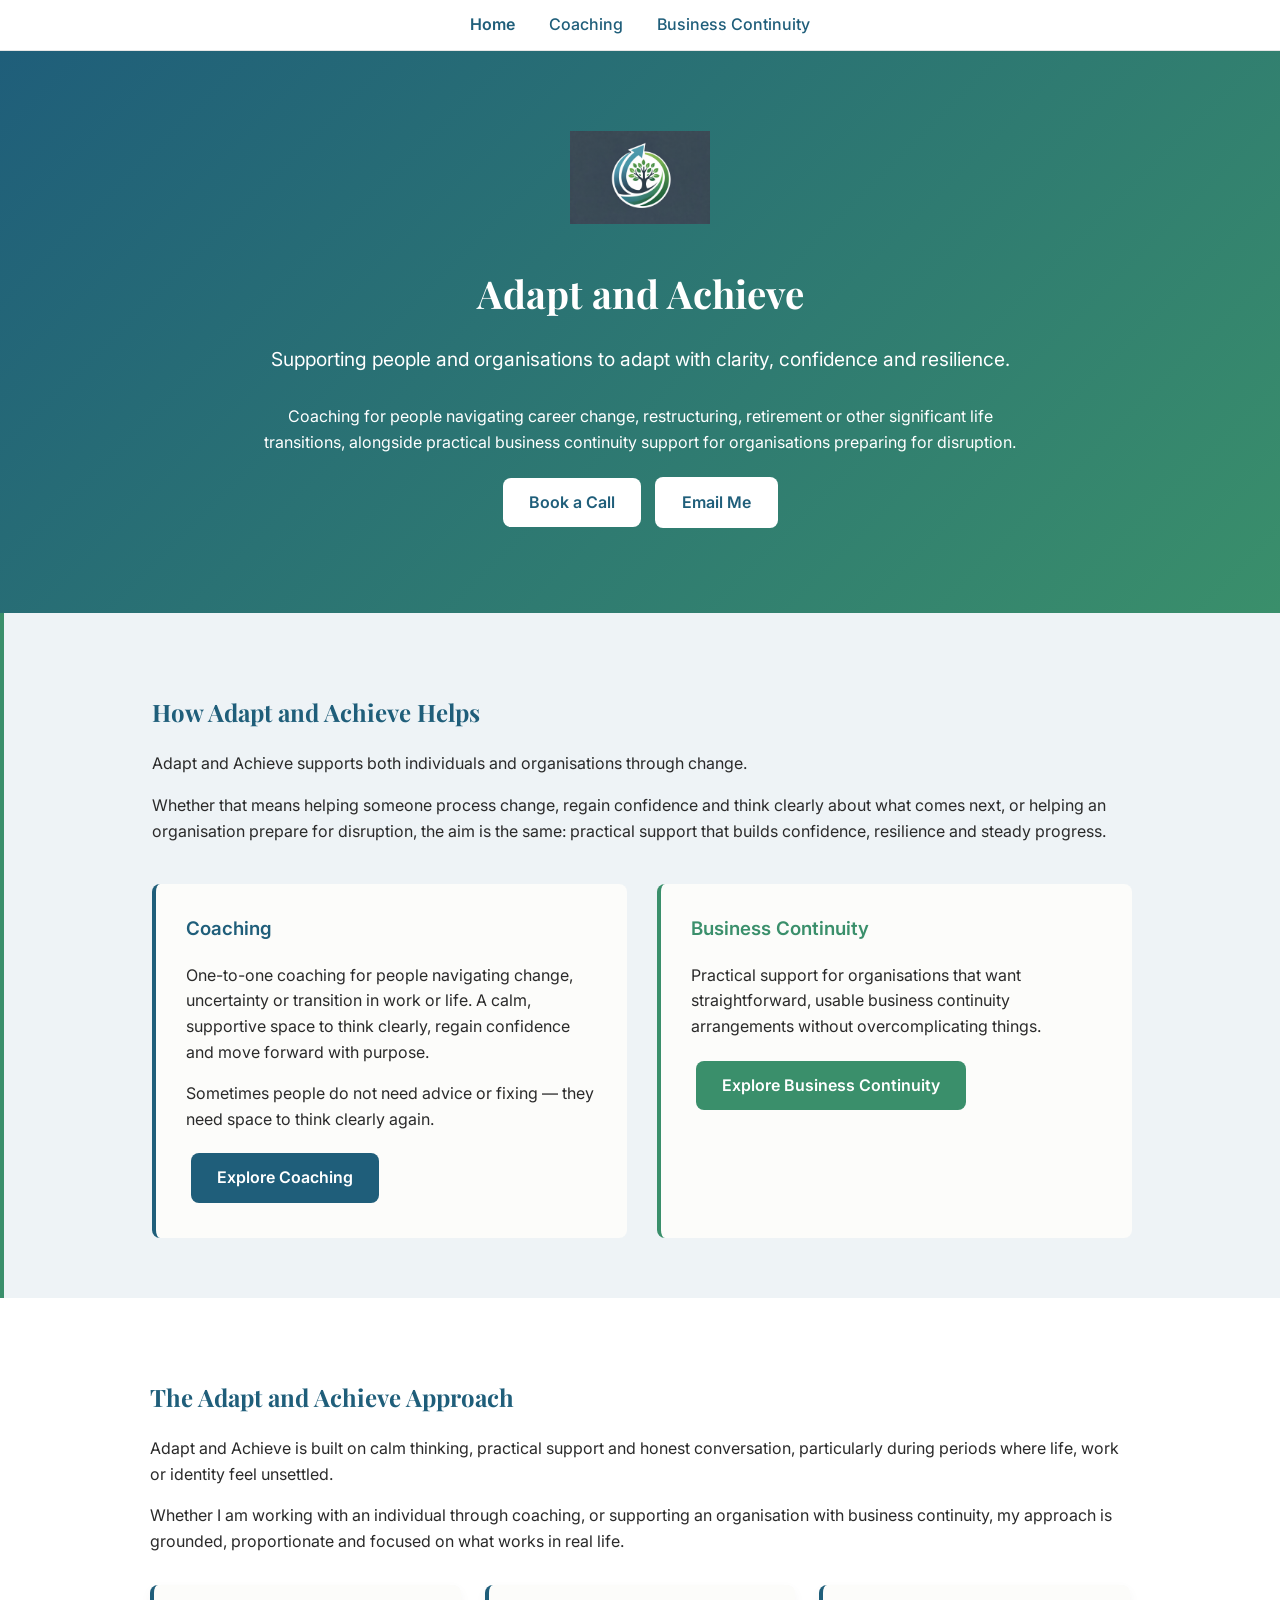
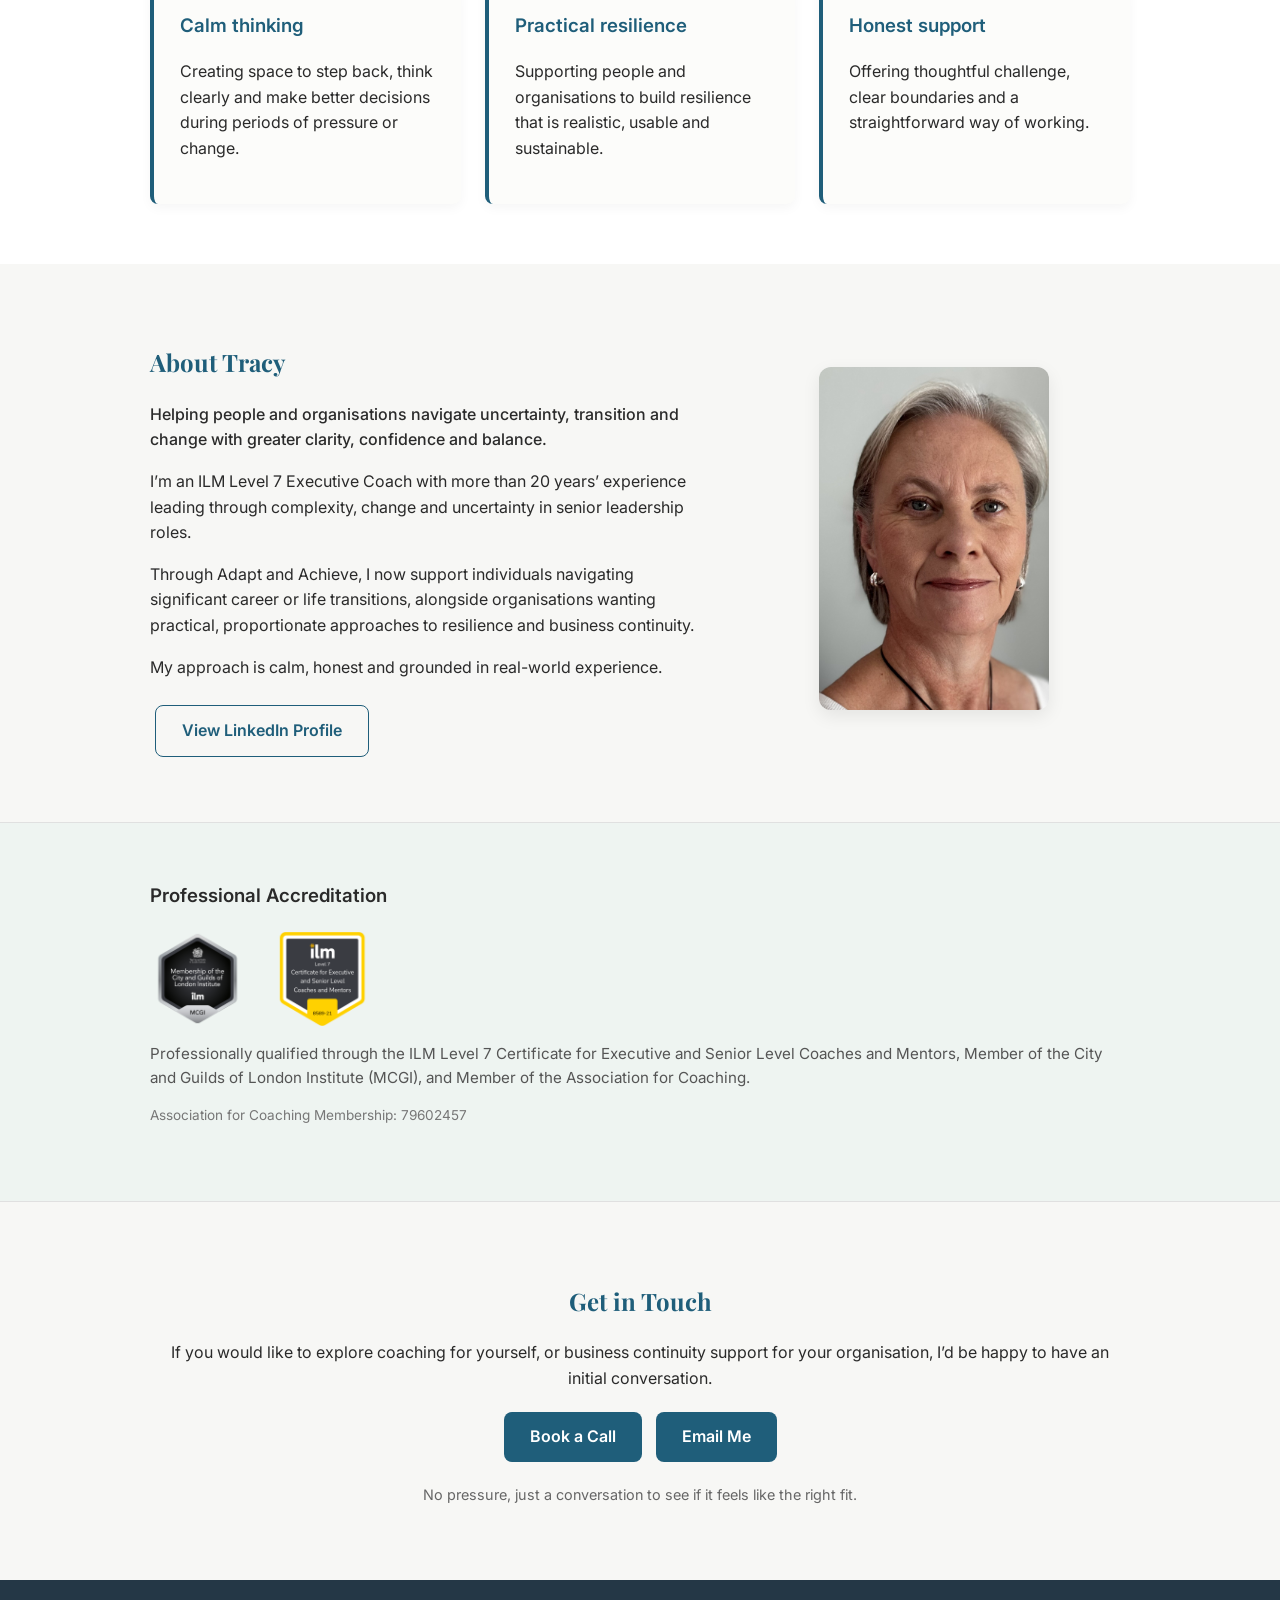
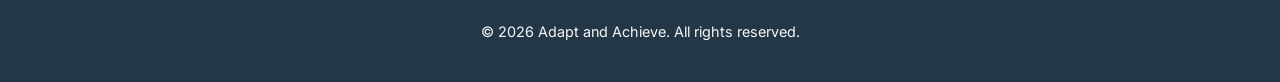
==== index.html @ ef906b29 "Add files via upload" ====
<!DOCTYPE html>
<html lang="en">
<head>
  <meta name="google-site-verification" content="3yfIAbkSiFWrisakxtdA5qvqKjjHlB04eddPDIZawc4" />

  <!-- Google tag (gtag.js) -->
  <script async src="https://www.googletagmanager.com/gtag/js?id=G-C1NGDJMXZP"></script>
  <script>
    window.dataLayer = window.dataLayer || [];
    function gtag(){dataLayer.push(arguments);}
    gtag('js', new Date());

    gtag('config', 'G-C1NGDJMXZP');
  </script>

  <meta charset="UTF-8" />
  <meta name="viewport" content="width=device-width, initial-scale=1.0" />
  <title>Adapt and Achieve | Supporting People and Organisations Through Change</title>
  <link rel="stylesheet" href="style.css" />
  <link href="https://fonts.googleapis.com/css2?family=Playfair+Display:wght@500;600&family=Inter:wght@300;400;500;600&display=swap" rel="stylesheet">
  <link rel="canonical" href="https://adaptandachieve.co.uk/" />
</head>
<body>

  <div class="nav">
    <a href="index.html" class="active">Home</a>
    <a href="coaching.html">Coaching</a>
    <a href="bc.html">Business Continuity</a>
   </div>

  <header class="hero">
    <img src="logo.png" alt="Adapt and Achieve Logo" class="logo" />
    <h1>Adapt and Achieve</h1>
    <p class="tagline">Supporting people and organisations to adapt with clarity, confidence and resilience.</p>
    <p style="margin-top:10px; font-size:1em; max-width:760px; margin-left:auto; margin-right:auto;">
      Coaching for people navigating career change, restructuring, retirement or other significant life transitions, alongside practical business continuity support for organisations preparing for disruption.
    </p>
    <div class="buttons">
      <a href="https://calendly.com/adaptachieve/30min" target="_blank" class="button primary">Book a Call</a>
      <a href="mailto:adaptachieve@outlook.com" class="button secondary">Email Me</a>
    </div>
  </header>

  <section class="approach">
    <div class="container">
      <h2>How Adapt and Achieve Helps</h2>
      <p>
        Adapt and Achieve supports both individuals and organisations through change.
      </p>
      <p>
        Whether that means helping someone process change, regain confidence and think clearly about what comes next, or helping an organisation prepare for disruption, the aim is the same: practical support that builds confidence, resilience and steady progress.
      </p>

      <div class="split-services">
      <div class="split-card split-card-coaching">
  <h3>Coaching</h3>
  <p>
    One-to-one coaching for people navigating change, uncertainty or transition in work or life. A calm, supportive space to think clearly, regain confidence and move forward with purpose.
  </p>
  <p>
    Sometimes people do not need advice or fixing — they need space to think clearly again.
  </p>
  <a href="coaching.html" class="button solid">Explore Coaching</a>
</div>

        <div class="split-card split-card-bc">
          <h3>Business Continuity</h3>
          <p>
            Practical support for organisations that want straightforward, usable business continuity arrangements without overcomplicating things.
          </p>
          <a href="bc.html" class="button solid">Explore Business Continuity</a>
        </div>
      </div>
    </div>
  </section>

<section class="culture">
  <div class="container">
    <h2>The Adapt and Achieve Approach</h2>
    <p>
      Adapt and Achieve is built on calm thinking, practical support and honest conversation, particularly during periods where life, work or identity feel unsettled.
    </p>
    <p>
      Whether I am working with an individual through coaching, or supporting an organisation with business continuity, my approach is grounded, proportionate and focused on what works in real life.
    </p>

    <div class="culture-grid">
      <div class="culture-card">
        <h3>Calm thinking</h3>
        <p>Creating space to step back, think clearly and make better decisions during periods of pressure or change.</p>
      </div>

      <div class="culture-card">
        <h3>Practical resilience</h3>
        <p>Supporting people and organisations to build resilience that is realistic, usable and sustainable.</p>
      </div>

      <div class="culture-card">
        <h3>Honest support</h3>
        <p>Offering thoughtful challenge, clear boundaries and a straightforward way of working.</p>
      </div>
    </div>
  </div>
</section>

  <section class="about">
    <div class="container">
      <div class="about-grid">
        <div class="about-text">
          <h2>About Tracy</h2>
          <p style="font-weight:500; margin-bottom:15px;">
            Helping people and organisations navigate uncertainty, transition and change with greater clarity, confidence and balance.
          </p>
          <p>
            I’m an ILM Level 7 Executive Coach with more than 20 years’ experience leading through complexity, change and uncertainty in senior leadership roles.

          </p>
          <p>
            Through Adapt and Achieve, I now support individuals navigating significant career or life transitions, alongside organisations wanting practical, proportionate approaches to resilience and business continuity.
          </p>
          <p>
            My approach is calm, honest and grounded in real-world experience.
          </p>
          <div style="margin-top:20px;">
            <a href="https://www.linkedin.com/company/adapt-and-achieve/" target="_blank" class="button linkedin">View LinkedIn Profile</a>
          </div>
        </div>

        <div class="about-image">
          <img src="tracy.jpg" alt="Tracy" class="profile-photo" />
        </div>
      </div>
    </div>
  </section>

  <section class="accreditations">
    <div class="container">
      <h3>Professional Accreditation</h3>
      <div class="accreditation-logos">
        <img src="mcgi.png" alt="City & Guilds MCGI Membership">
        <img src="ilm.png" alt="ILM Level 7 Executive Coaching Certificate">
      </div>
<p class="accreditation-text">
  Professionally qualified through the ILM Level 7 Certificate for Executive and Senior Level Coaches and Mentors, 
  Member of the City and Guilds of London Institute (MCGI), 
  and Member of the Association for Coaching.
</p>

<p class="accreditation-id">
  Association for Coaching Membership: 79602457
</p>
    </div>
  </section>

  <section class="contact" id="contact">
    <div class="container">
      <h2>Get in Touch</h2>
      <p>
        If you would like to explore coaching for yourself, or business continuity support for your organisation, I’d be happy to have an initial conversation.
      </p>
      <p>
        <a href="https://calendly.com/adaptachieve/30min" target="_blank" class="button solid">Book a Call</a>
        <a href="mailto:adaptachieve@outlook.com" class="button solid">Email Me</a>
      </p>
      <p class="cta-note">No pressure, just a conversation to see if it feels like the right fit.</p>
    </div>
  </section>

  <footer>
    <p>© 2026 Adapt and Achieve. All rights reserved.</p>
  </footer>

</body>
</html>
---- style.css ----
:root {
  --blue: #1F5E7A;
  --green: #3A8F6B;
  --light: #F7F7F5;
  --dark: #2A2A2A;
  --section-white: #FFFFFF;
  --section-soft: #EEF4F1;
  --section-soft-blue: #EEF3F6;
}

body {
  margin: 0;
  font-family: 'Inter', sans-serif;
  color: var(--dark);
  background-color: var(--light);
  line-height: 1.6;
}

h1, h2 {
  font-family: 'Playfair Display', serif;
  color: var(--blue);
}

h3 {
  font-family: 'Inter', sans-serif;
  font-weight: 600;
}
.page-coaching h3 {
  color: var(--blue);
}

.page-bc h3 {
  color: var(--green);
}

h1 {
  font-size: 2.4em;
  margin: 0.3em 0;
}

.hero {
  text-align: center;
  background: linear-gradient(135deg, var(--blue), var(--green));
  color: white;
  padding: 80px 20px;
}

.hero h1 {
  color: white;

}

.logo {
  width: 140px;
  margin-bottom: 20px;
}
.hero p {
  max-width: 760px;
  margin-left: auto;
  margin-right: auto;
}
.tagline {
  font-size: 1.2em;
  margin-bottom: 30px;
  max-width: 700px;
  margin-left: auto;
  margin-right: auto;

}

.about-grid {
  display: grid;
  grid-template-columns: 1.4fr 1fr;
  gap: 40px;
  align-items: center;
}

.about-text {
  text-align: left;
}

.about-image {
  text-align: center;
}

.profile-photo {
  width: 230px;
  border-radius: 12px;
  box-shadow: 0 6px 18px rgba(0,0,0,0.08); /* ADD THIS */
}

@media (max-width: 768px) {
  .about-grid {
    grid-template-columns: 1fr;
  }

  .about-text {
    text-align: left;
  }
}

.button {
  display: inline-block;
  background: white;
  color: var(--blue);
  padding: 12px 26px;
  margin: 5px;
  border-radius: 8px;
  font-weight: 600;
  text-decoration: none;
  transition: all 0.2s ease;
}
.button.primary {
  background: white;
  color: var(--blue);
}

.button.secondary {
  background: white;
  color: var(--blue);
  border: 1px solid rgba(255,255,255,0.6);
}

.button.tertiary {
  background: transparent;
  color: white;
  border: 1px solid rgba(255,255,255,0.6);
}
.button:hover {
 transform: translateY(-1px);
}

section {
  padding: 60px 20px;
}

.container {
  max-width: 980px;
  margin: 0 auto;
}

.services h3 {
  color: var(--green);
}

.approach {
  background-color: var(--section-soft-blue);
  border-left: 4px solid var(--green);
}
.culture {
  background-color: var(--section-white);
}

.culture h2 {
  color: var(--blue);
}

.culture-grid {
  display: grid;
  grid-template-columns: repeat(3, 1fr);
  gap: 24px;
  margin-top: 30px;
}

.culture-card {
  background: #fcfcfa;
  padding: 26px;
  border-radius: 8px;
  border-left: 4px solid var(--blue);
  box-shadow: 0 4px 12px rgba(0,0,0,0.04);
}

.culture-card h3 {
  color: var(--blue);
  margin-top: 0;
}

@media (max-width: 900px) {
  .culture-grid {
    grid-template-columns: 1fr;
  }
}
.page-coaching .approach {
  border-left: 4px solid var(--blue);
}
.page-bc .approach {
  border-left: 4px solid var(--green);
}
.testimonials {
  background-color: white;
}

.testimonial {
  margin-bottom: 30px;
  padding: 24px;
  border-left: 4px solid var(--blue);
  background: #fcfcfa;
  border-radius: 6px;
}

.testimonial p:last-child {
  margin-bottom: 0;
}

.contact {
  text-align: center;
}

.contact a {
  color: var(--green);
  font-weight: 600;
}

footer {
  background: #243746;
  color: var(--light);
  text-align: center;
  padding: 25px;
  font-size: 0.9em;
}

.about {
  background-color: var(--light);
}

.pricing-grid {
  display: grid;
  grid-template-columns: 1fr 1fr;
  gap: 30px;
  margin-top: 30px;
}

.pricing-card {
  background: #fcfcfa;
  padding: 25px;
  border-radius: 8px;
  border-left: 4px solid var(--green);
}

.pricing-card h3 {
  margin-top: 0;
}

.price {
  font-size: 1.2em;
  font-weight: 600;
  color: var(--blue);
}

.pricing-note {
  margin-top: 20px;
  text-align: center;
}

/* Mobile fix */
@media (max-width: 768px) {
  .pricing-grid {
    grid-template-columns: 1fr;
  }
}
.accreditations {
  background-color: var(--section-soft);
  border-top: 1px solid #e0e0e0;
  border-bottom: 1px solid #e0e0e0;
  padding-top: 40px; /* reduce top spacing slightly */
}
.accreditations h3 {
  text-align: left;
  margin-bottom: 10px;
}

.accreditation-logos {
  display: flex;
  align-items: center;
  gap: 30px;
  margin: 20px 0 15px;
  flex-wrap: wrap;
}

.accreditation-logos img {
  height: 95px; /* make consistent */
  object-fit: contain; /* keeps proportions neat */
}
.accreditation-text {
  font-size: 0.95em;
  color: #555;
  text-align: left;
}
.button.linkedin {
  background: transparent;
  color: var(--blue);
  border: 1px solid var(--blue);
}
.button.solid {
  background: var(--blue);
  color: white;
  border: none;
}

.button.solid:hover {
  background: var(--green);
  color: white;
}
.cta-note {
  margin-top: 10px;
  font-size: 0.9em;
  color: #666;
}

/* Navigation */
.nav {
  background: white;
  padding: 12px 20px;
  border-bottom: 1px solid #e5e5e5;
  text-align: center;
}

.nav a {
  margin: 0 15px;
  text-decoration: none;
  color: var(--blue);
  font-weight: 500;
}

.nav a:hover {
  color: var(--green);
}

/* Homepage split panels */
.split-services {
  display: grid;
  grid-template-columns: 1fr 1fr;
  gap: 30px;
  margin-top: 40px;
}

.split-card {
  background: #fcfcfa;
  padding: 30px;
  border-radius: 8px;
  border-left: 4px solid var(--green);
}

.split-card h3 {
  margin-top: 0;
}

.service {
  background: #fcfcfa;
  padding: 25px;
  border-radius: 8px;
  border-left: 4px solid var(--green);
  margin-bottom: 30px;
}

.service ul {
  padding-left: 20px;
}

/* Mobile */
@media (max-width: 768px) {
  .split-services {
    grid-template-columns: 1fr;
  }

  .nav a {
    display: inline-block;
    margin: 5px 10px;
  }
}
.nav a.active {
  font-weight: 600;
  padding-bottom: 3px;
}

.page-coaching .nav a.active {
  color: var(--blue);
  border-bottom: 2px solid var(--blue);
}

.page-bc .nav a.active {
  color: var(--green);
  border-bottom: 2px solid var(--green);
}
footer a {
  color: var(--light);
  text-decoration: none;
}

footer a:hover {
  text-decoration: underline;
}
.services .container p {
  max-width: 720px;
}
.package-intro {
  margin-bottom: 25px;
  max-width: 760px;
}

.package-grid {
  display: grid;
  grid-template-columns: repeat(3, 1fr);
  gap: 24px;
  margin-top: 25px;
}

.package-card {
  background: #fcfcfa;
  padding: 28px;
  border-radius: 8px;
  border-left: 4px solid var(--green);
  box-shadow: 0 4px 12px rgba(0,0,0,0.04);
  display: flex;
  flex-direction: column;
  justify-content: space-between;
}

.package-card h3 {
  margin-top: 0;
  margin-bottom: 12px;
}

.package-card p {
  margin-bottom: 14px;
}

.package-card .price {
  margin-top: auto;
  margin-bottom: 0;
}

@media (max-width: 900px) {
  .package-grid {
    grid-template-columns: 1fr;
  }
}
/* Coaching - blue tone */
.hero-coaching {
  background: linear-gradient(135deg, var(--blue), #2c6f91);
}

/* Business Continuity - green tone */
.hero-bc {
  background: linear-gradient(135deg, var(--green), #4aa37f);
}
/* Coaching page headings */
.page-coaching h2 {
  color: var(--blue);
}

/* BC page headings */
.page-bc h2 {
  color: var(--green);
}
/* Coaching page cards */
.page-coaching .service,
.page-coaching .pricing-card,
.page-coaching .package-card {
  border-left: 4px solid var(--blue);
}

/* BC page cards */
.page-bc .service,
.page-bc .pricing-card,
.page-bc .package-card {
  border-left: 4px solid var(--green);
}
/* Coaching pricing */
.page-coaching .price {
  color: var(--blue);
}

/* BC pricing */
.page-bc .price {
  color: var(--green);
}
/* Homepage split cards reflect service colour */
.split-card-coaching {
  border-left: 4px solid var(--blue);
}

.split-card-bc {
  border-left: 4px solid var(--green);
}

.split-card-coaching h3 {
  color: var(--blue);
}

.split-card-bc h3 {
  color: var(--green);
}
.split-card-coaching .button.solid {
  background: var(--blue);
}

.split-card-bc .button.solid {
  background: var(--green);
}

.split-card-bc .button.solid:hover,
.split-card-coaching .button.solid:hover {
  opacity: 0.92;
}
.page-coaching .services h3 {
  color: var(--blue);
  font-weight: 500;
}
.accreditation-id {
  font-size: 0.85em;
  color: #777;
  margin-top: 8px;
}
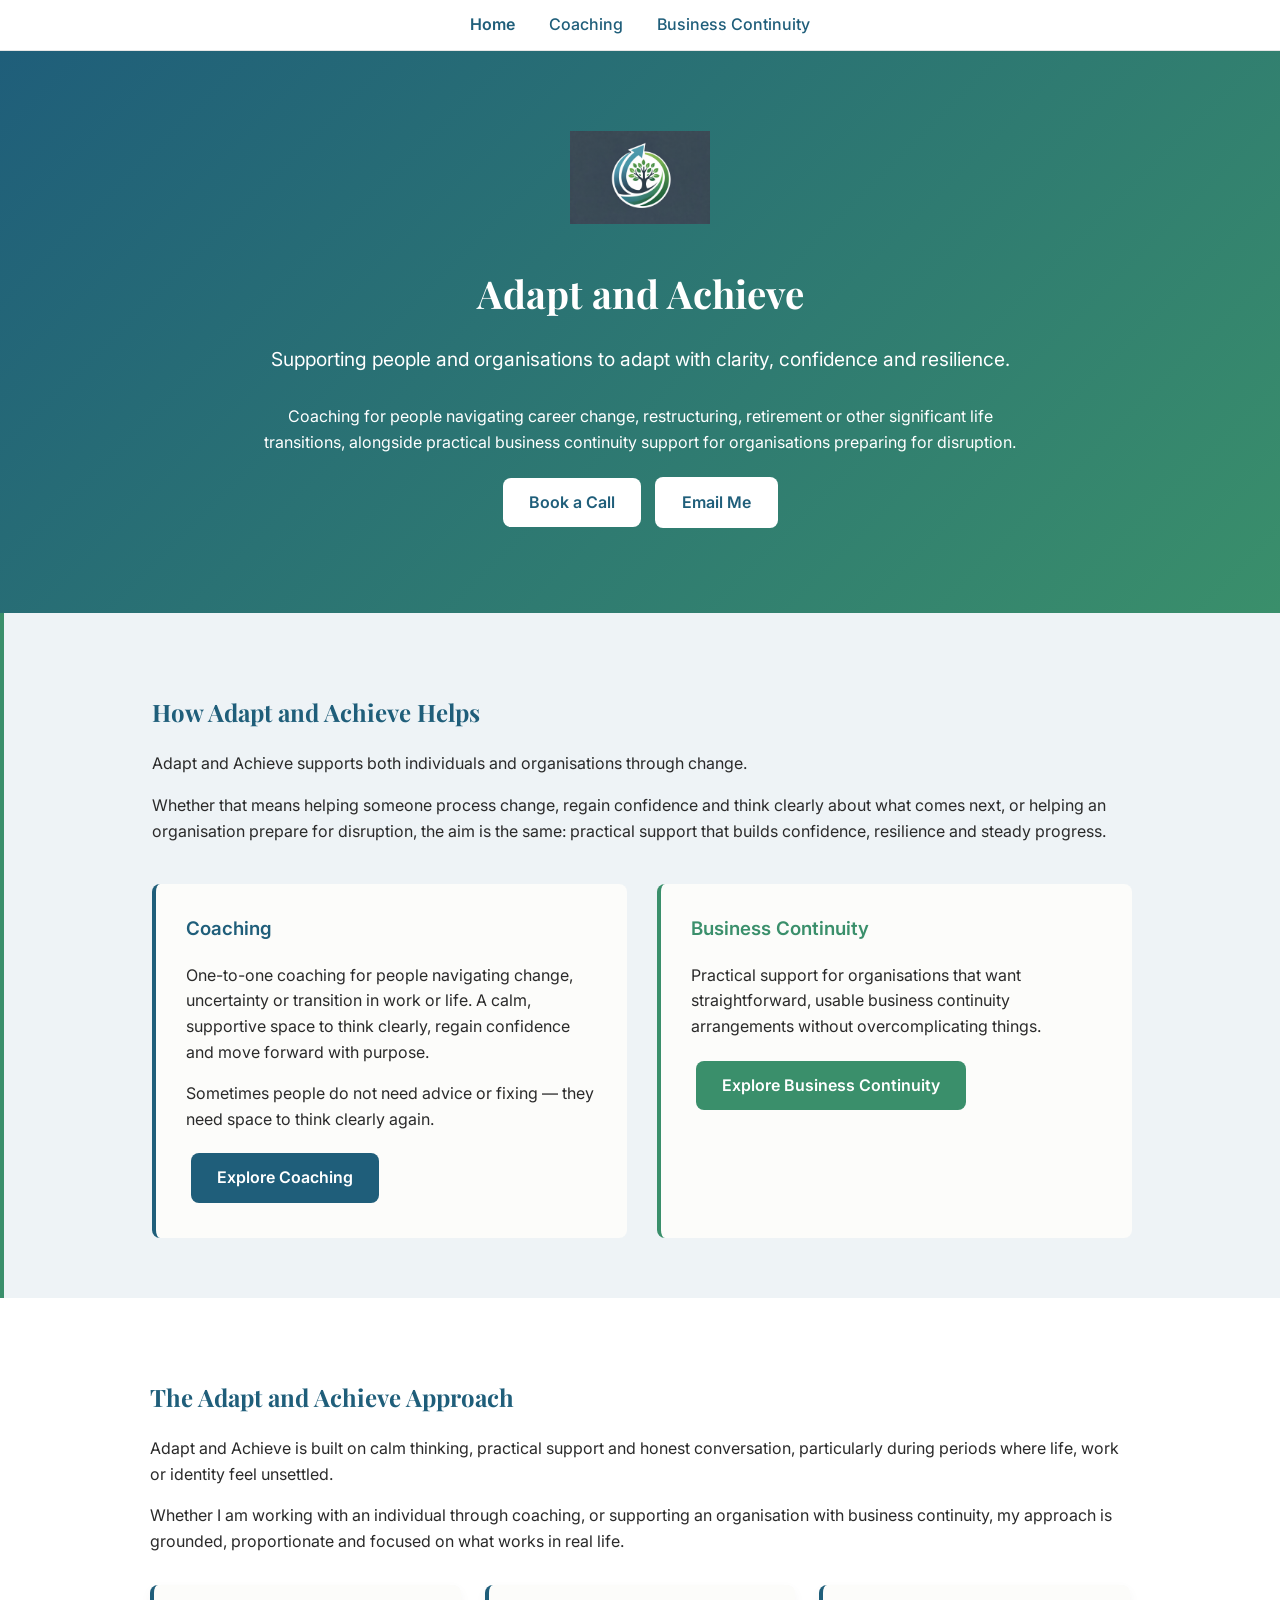
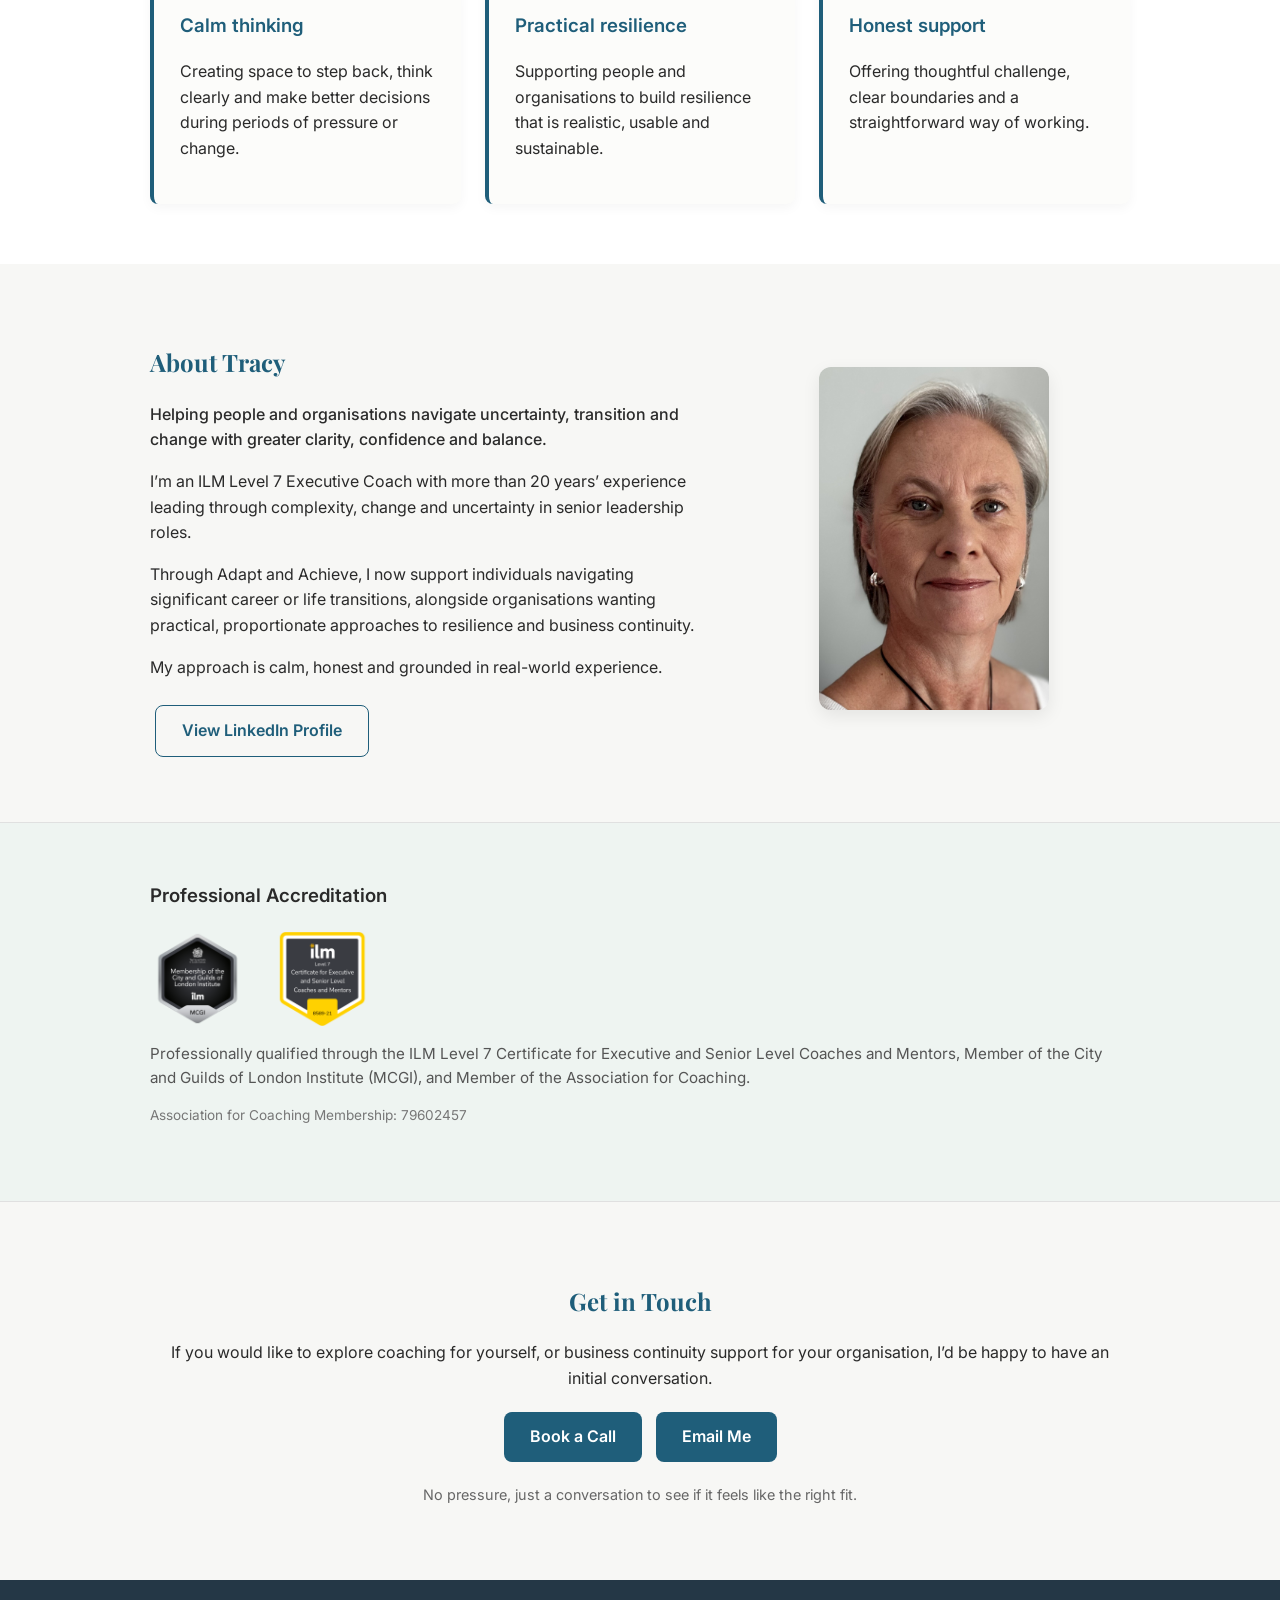
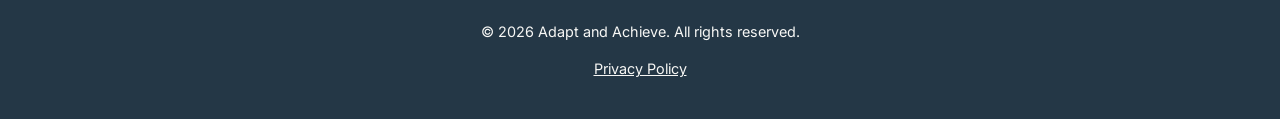
==== commit d7d28f32: "Add files via upload" ====
--- a/index.html
+++ b/index.html
@@ -168,6 +168,7 @@
 
   <footer>
     <p>© 2026 Adapt and Achieve. All rights reserved.</p>
+    <p><a href="privacy.html">Privacy Policy</a></p>
   </footer>
 
 </body>
--- a/style.css
+++ b/style.css
@@ -511,4 +511,37 @@
   font-size: 0.85em;
   color: #777;
   margin-top: 8px;
+}
+.policy {
+  padding: 60px 20px;
+  background: #ffffff;
+}
+
+.policy .container {
+  max-width: 850px;
+  margin: 0 auto;
+}
+
+.policy h1 {
+  margin-bottom: 10px;
+}
+
+.policy h2 {
+  margin-top: 35px;
+  margin-bottom: 10px;
+}
+
+.policy p,
+.policy li {
+  line-height: 1.7;
+}
+
+.policy ul {
+  margin-left: 20px;
+  margin-bottom: 20px;
+}
+
+footer a {
+  color: inherit;
+  text-decoration: underline;
 }
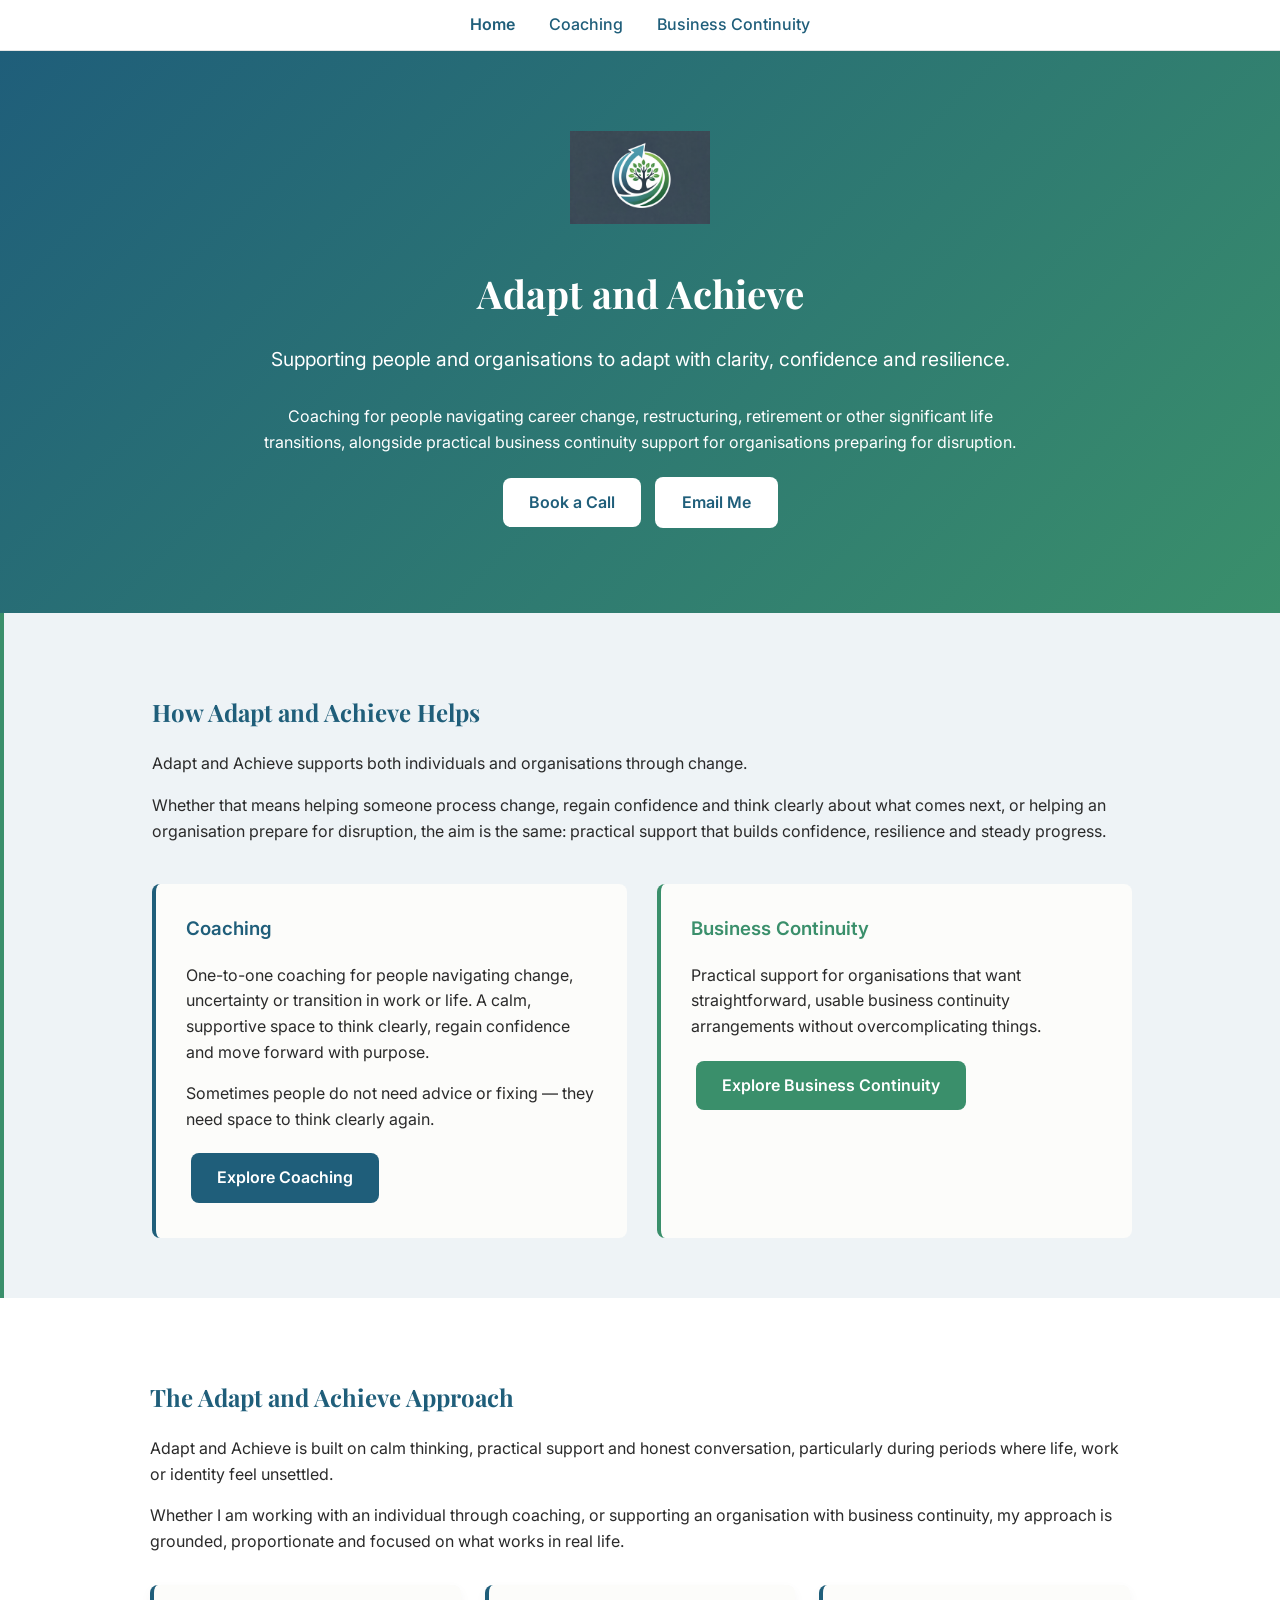
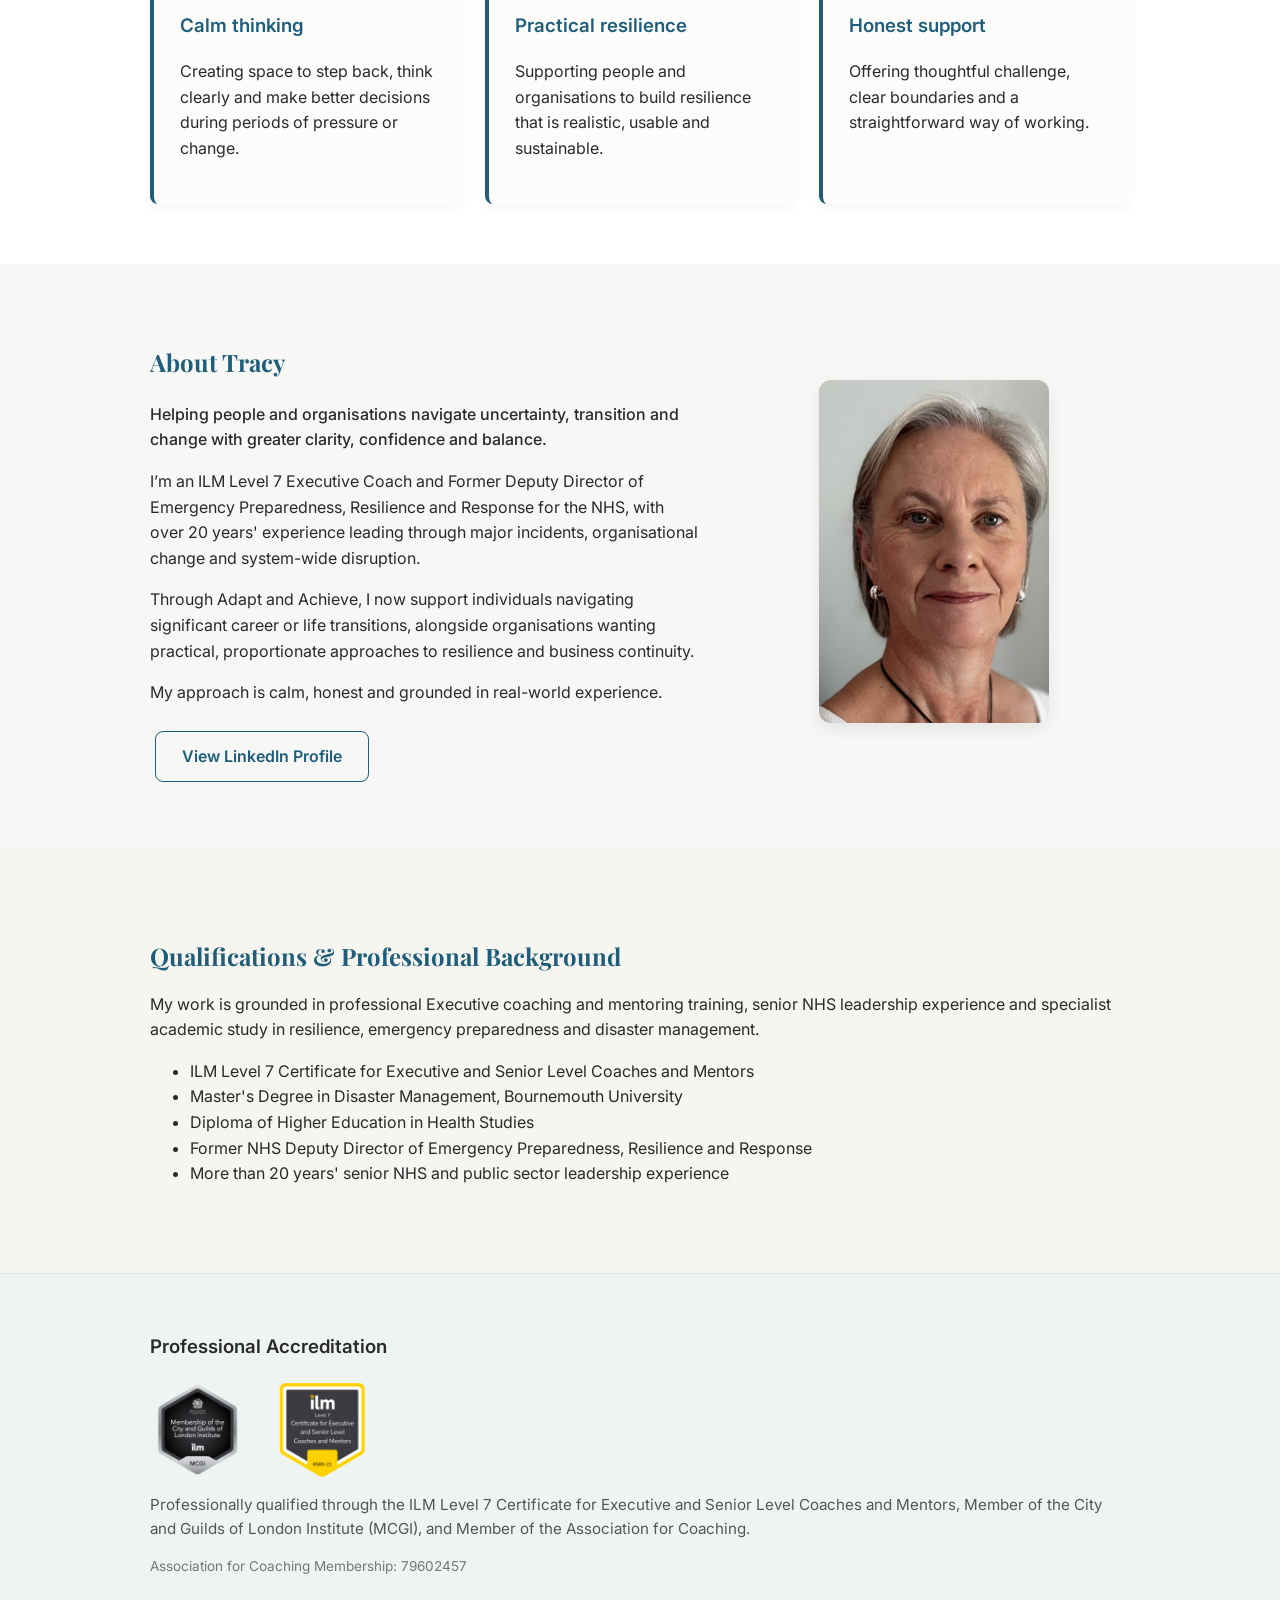
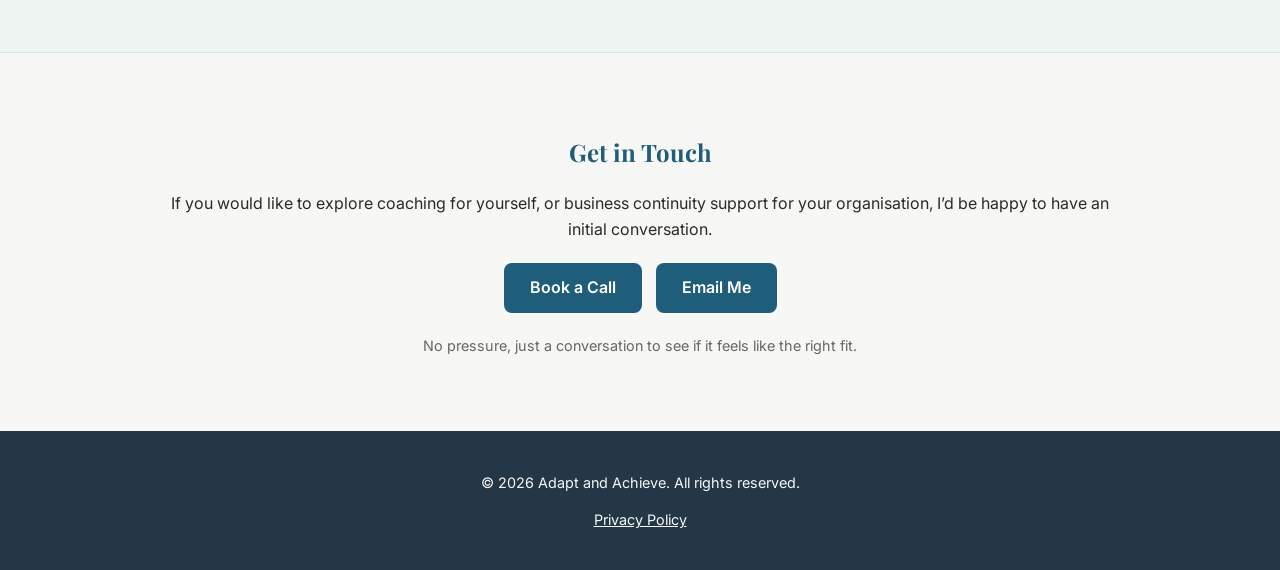
==== commit adf5044f: "Add files via upload" ====
--- a/index.html
+++ b/index.html
@@ -112,7 +112,7 @@
             Helping people and organisations navigate uncertainty, transition and change with greater clarity, confidence and balance.
           </p>
           <p>
-            I’m an ILM Level 7 Executive Coach with more than 20 years’ experience leading through complexity, change and uncertainty in senior leadership roles.
+            I’m an ILM Level 7 Executive Coach and Former Deputy Director of Emergency Preparedness, Resilience and Response for the NHS, with over 20 years' experience leading through major incidents, organisational change and system-wide disruption.
 
           </p>
           <p>
@@ -132,6 +132,24 @@
       </div>
     </div>
   </section>
+
+ <section class="qualifications">
+  <div class="container">
+    <h2>Qualifications & Professional Background</h2>
+
+    <p>
+      My work is grounded in professional Executive coaching and mentoring training, senior NHS leadership experience and specialist academic study in resilience, emergency preparedness and disaster management.
+    </p>
+
+    <ul class="qualification-list">
+      <li>ILM Level 7 Certificate for Executive and Senior Level Coaches and Mentors</li>
+      <li>Master's Degree in Disaster Management, Bournemouth University</li>
+      <li>Diploma of Higher Education in Health Studies</li>
+      <li>Former NHS Deputy Director of Emergency Preparedness, Resilience and Response</li>
+      <li>More than 20 years' senior NHS and public sector leadership experience</li>
+    </ul>
+  </div>
+</section>
 
   <section class="accreditations">
     <div class="container">
--- a/style.css
+++ b/style.css
@@ -544,4 +544,52 @@
 footer a {
   color: inherit;
   text-decoration: underline;
+}
+
+.qualifications {
+  padding: 70px 20px;
+  background: #f7f5f0;
+}
+
+.qualifications h2 {
+  text-align: left;
+  margin-bottom: 15px;
+}
+
+.qualifications-intro {
+  max-width: 820px;
+  margin: 0 0 35px 0;
+  text-align: left;
+  font-size: 1.05em;
+  line-height: 1.7;
+}
+
+.qualification-grid {
+  display: grid;
+  grid-template-columns: repeat(3, 1fr);
+  gap: 25px;
+  margin-top: 30px;
+}
+
+.qualification-card {
+  background: #ffffff;
+  padding: 28px;
+  border-radius: 16px;
+  box-shadow: 0 8px 24px rgba(0, 0, 0, 0.06);
+}
+
+.qualification-card h3 {
+  margin-bottom: 12px;
+  font-size: 1.15em;
+}
+
+.qualification-card p {
+  line-height: 1.6;
+  margin: 0;
+}
+
+@media (max-width: 800px) {
+  .qualification-grid {
+    grid-template-columns: 1fr;
+  }
 }
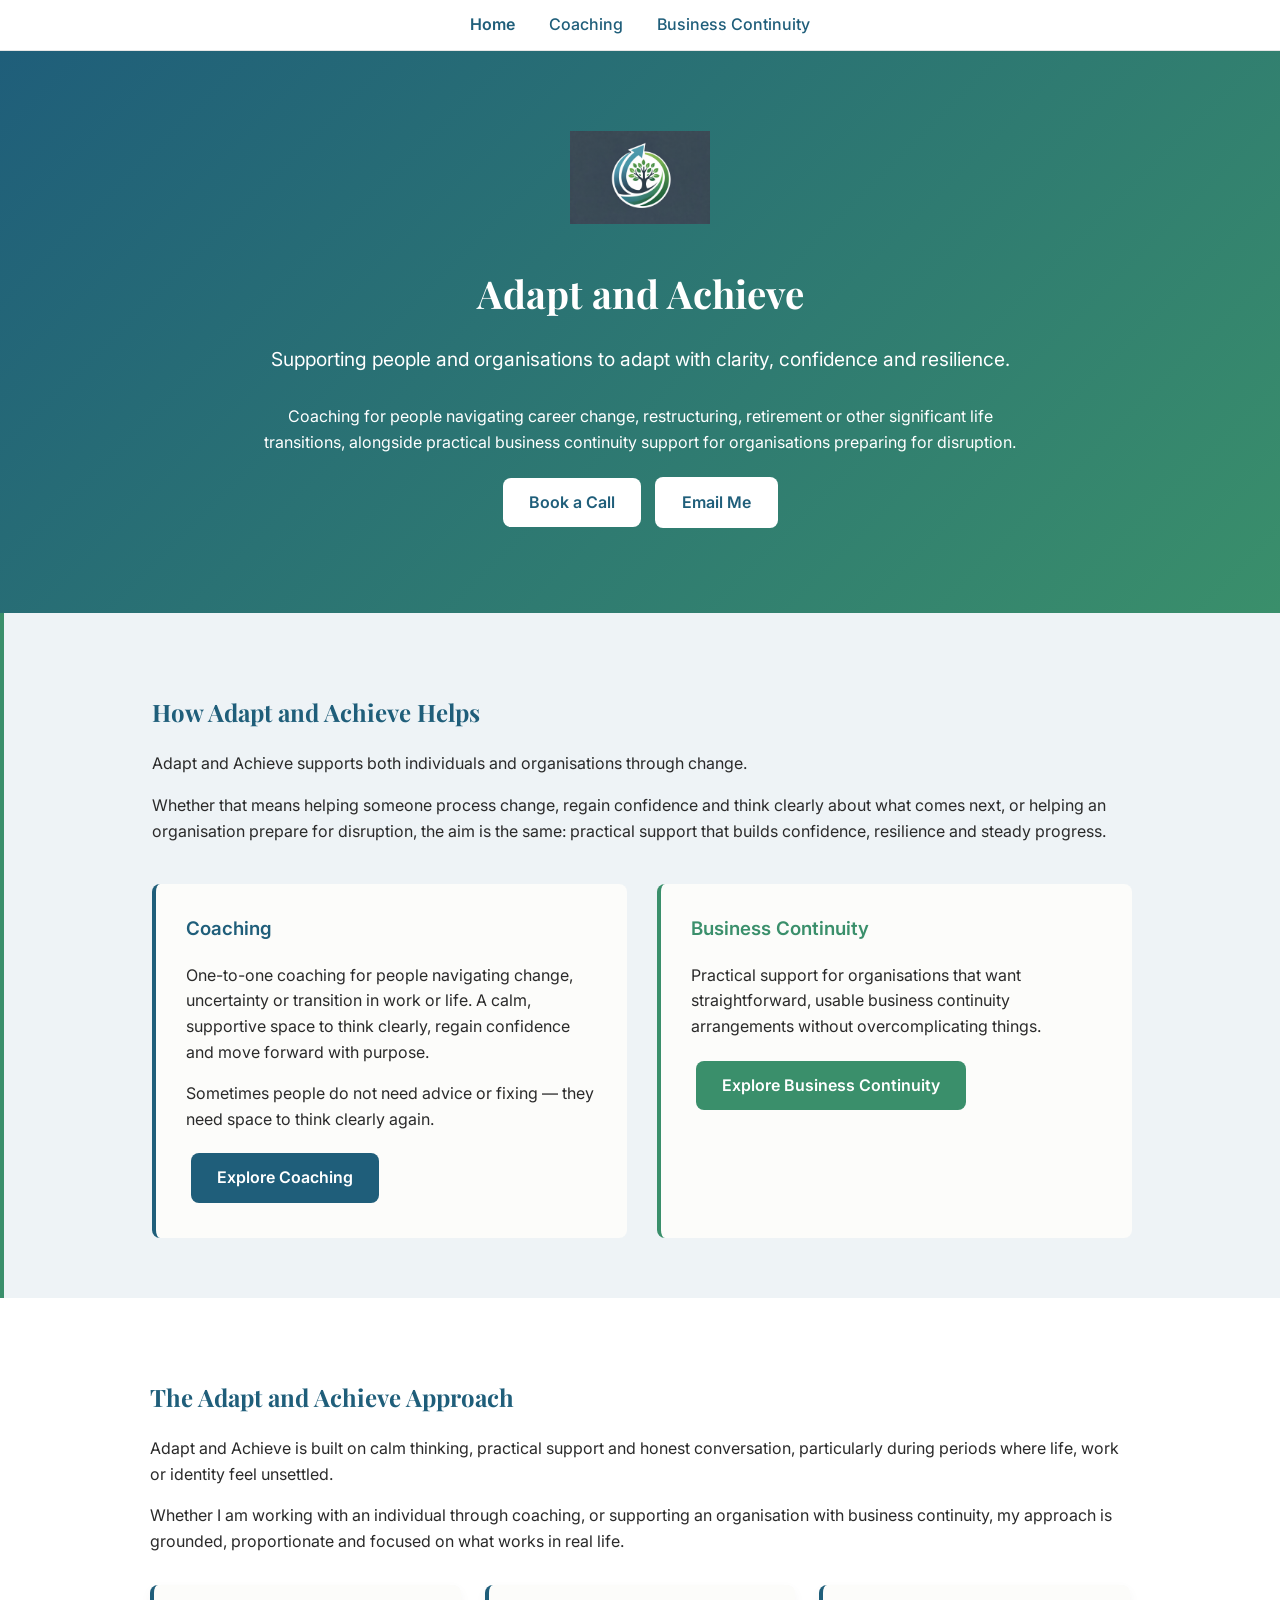
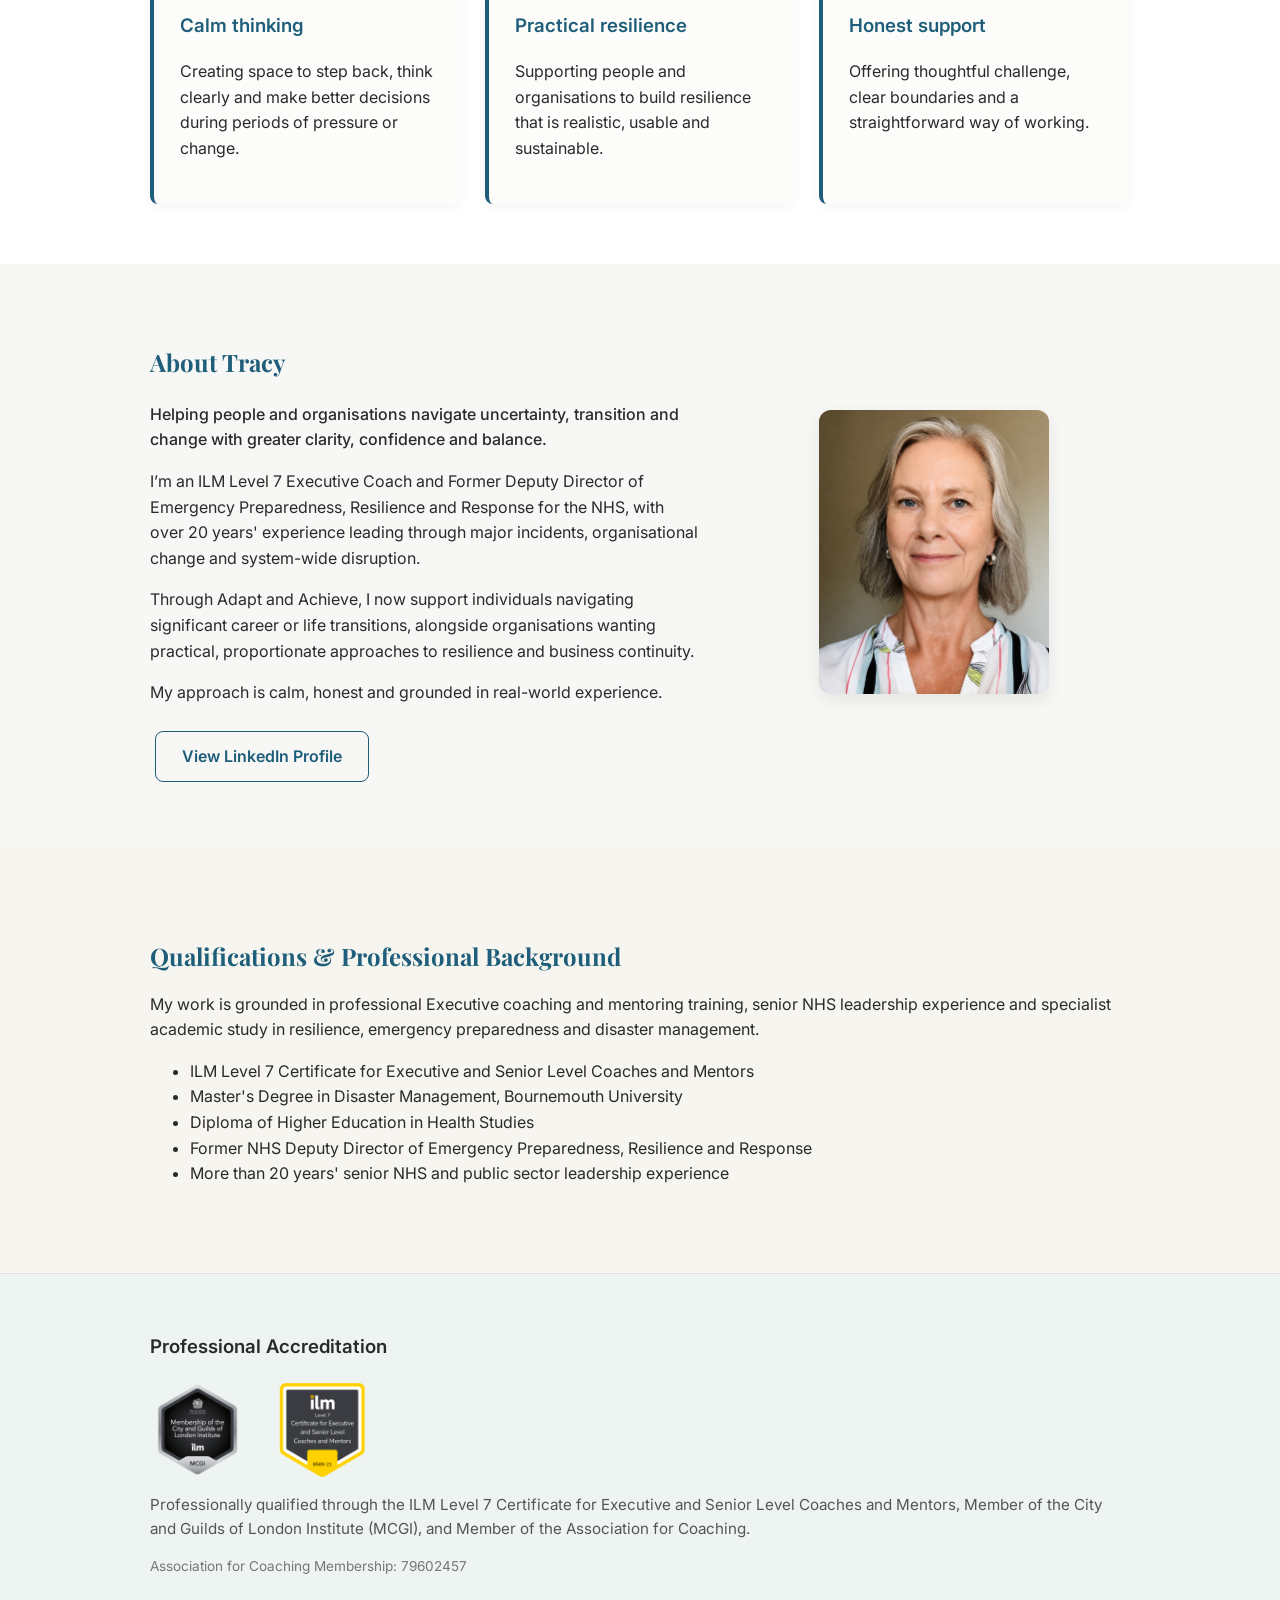
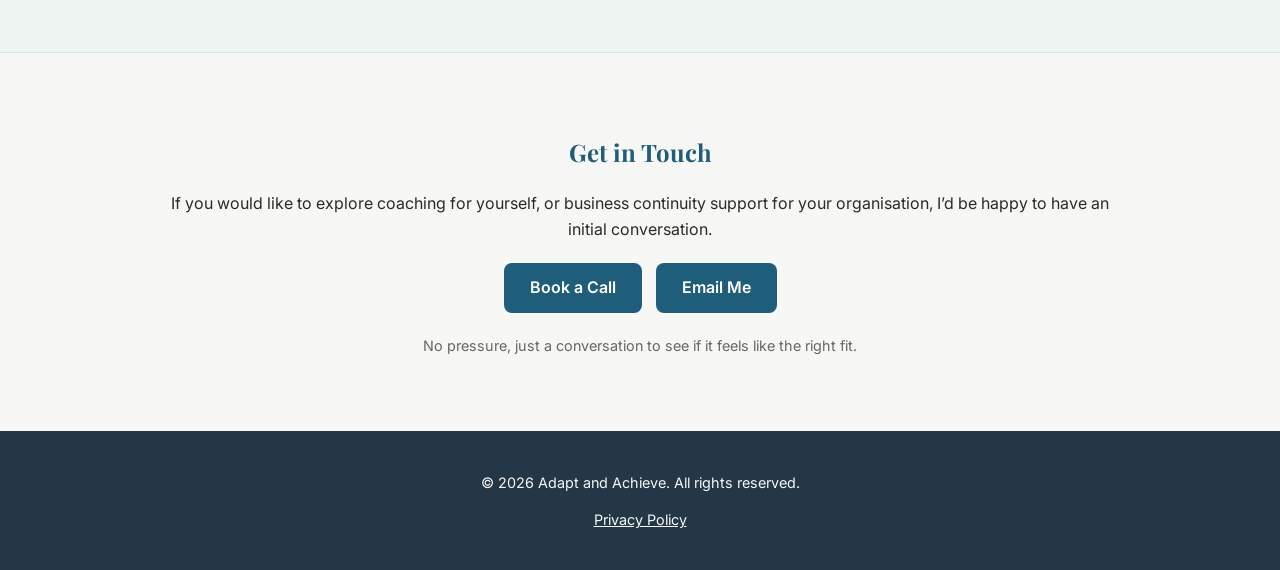
==== commit e1a63b6f: "Add files via upload" ====
--- a/index.html
+++ b/index.html
@@ -3,17 +3,7 @@
 <head>
   <meta name="google-site-verification" content="3yfIAbkSiFWrisakxtdA5qvqKjjHlB04eddPDIZawc4" />
 
-  <!-- Google tag (gtag.js) -->
-  <script async src="https://www.googletagmanager.com/gtag/js?id=G-C1NGDJMXZP"></script>
-  <script>
-    window.dataLayer = window.dataLayer || [];
-    function gtag(){dataLayer.push(arguments);}
-    gtag('js', new Date());
-
-    gtag('config', 'G-C1NGDJMXZP');
-  </script>
-
-  <meta charset="UTF-8" />
+   <meta charset="UTF-8" />
   <meta name="viewport" content="width=device-width, initial-scale=1.0" />
   <title>Adapt and Achieve | Supporting People and Organisations Through Change</title>
   <link rel="stylesheet" href="style.css" />
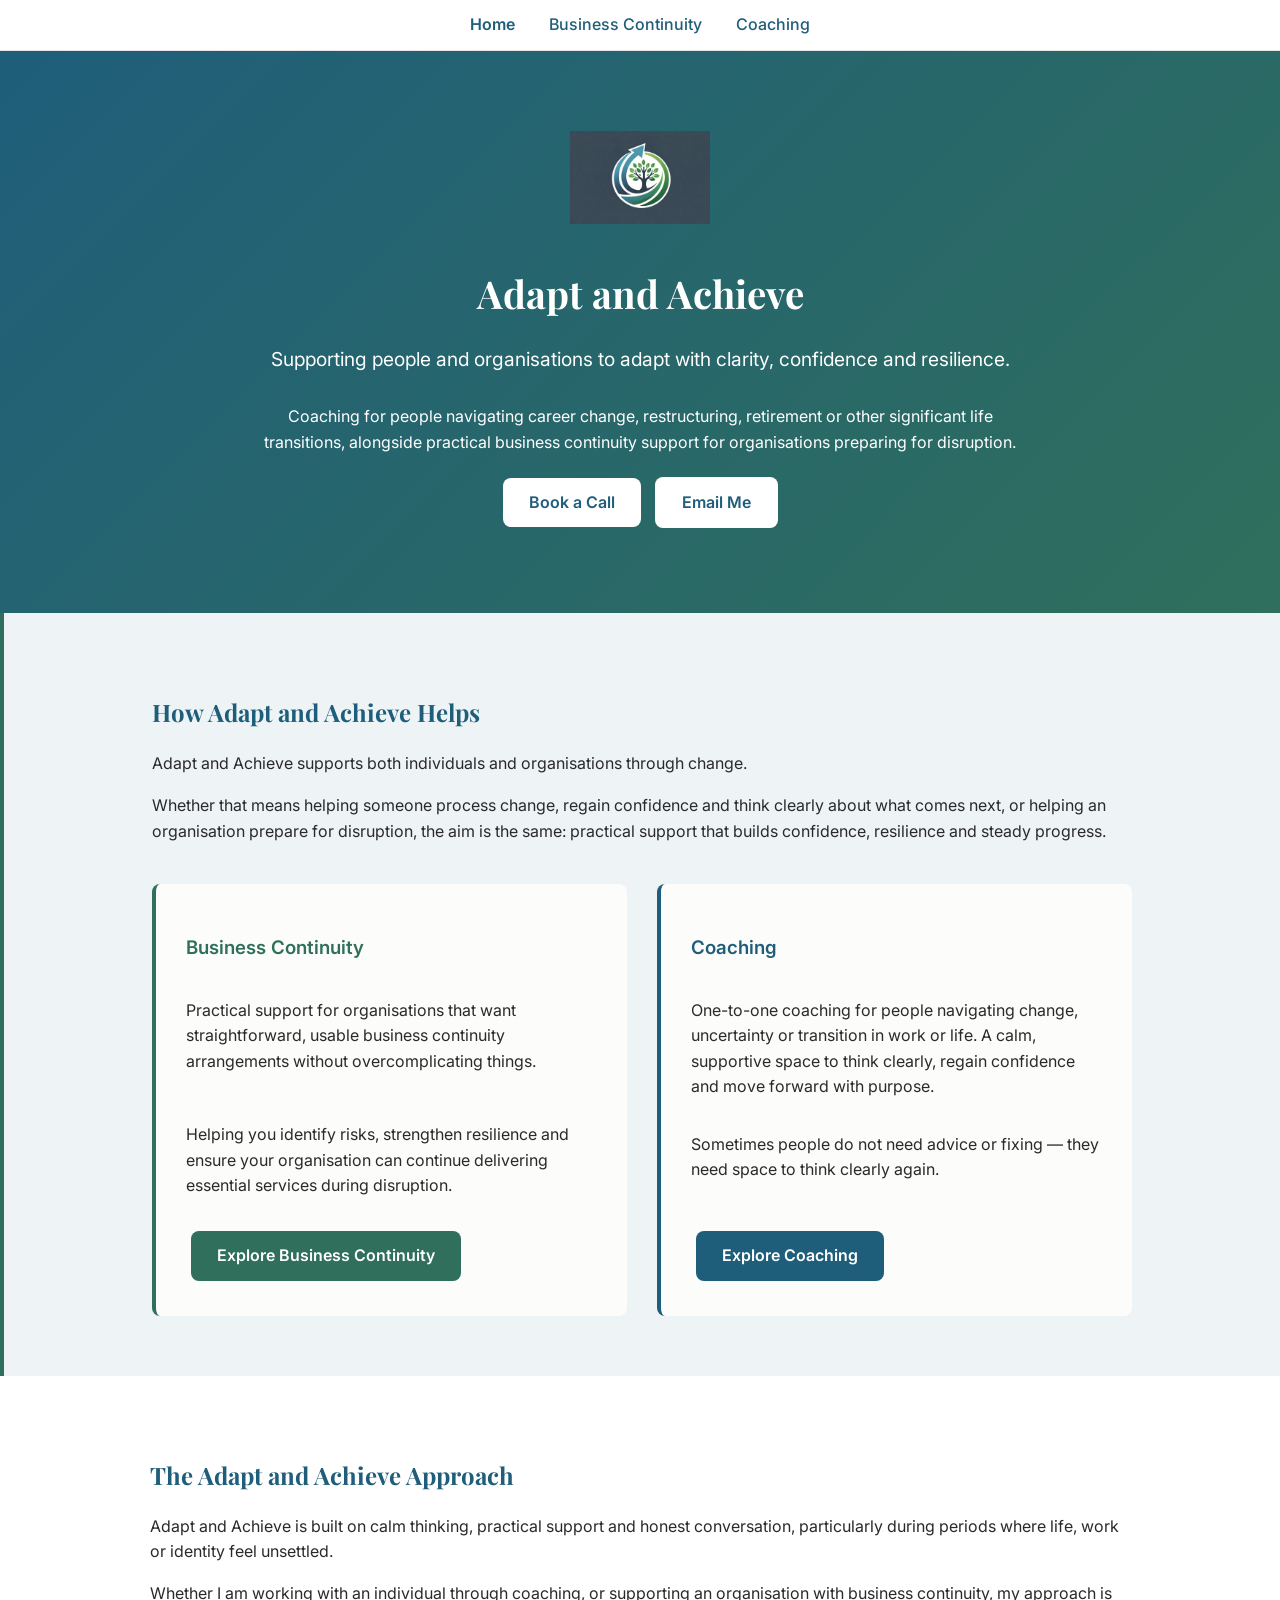
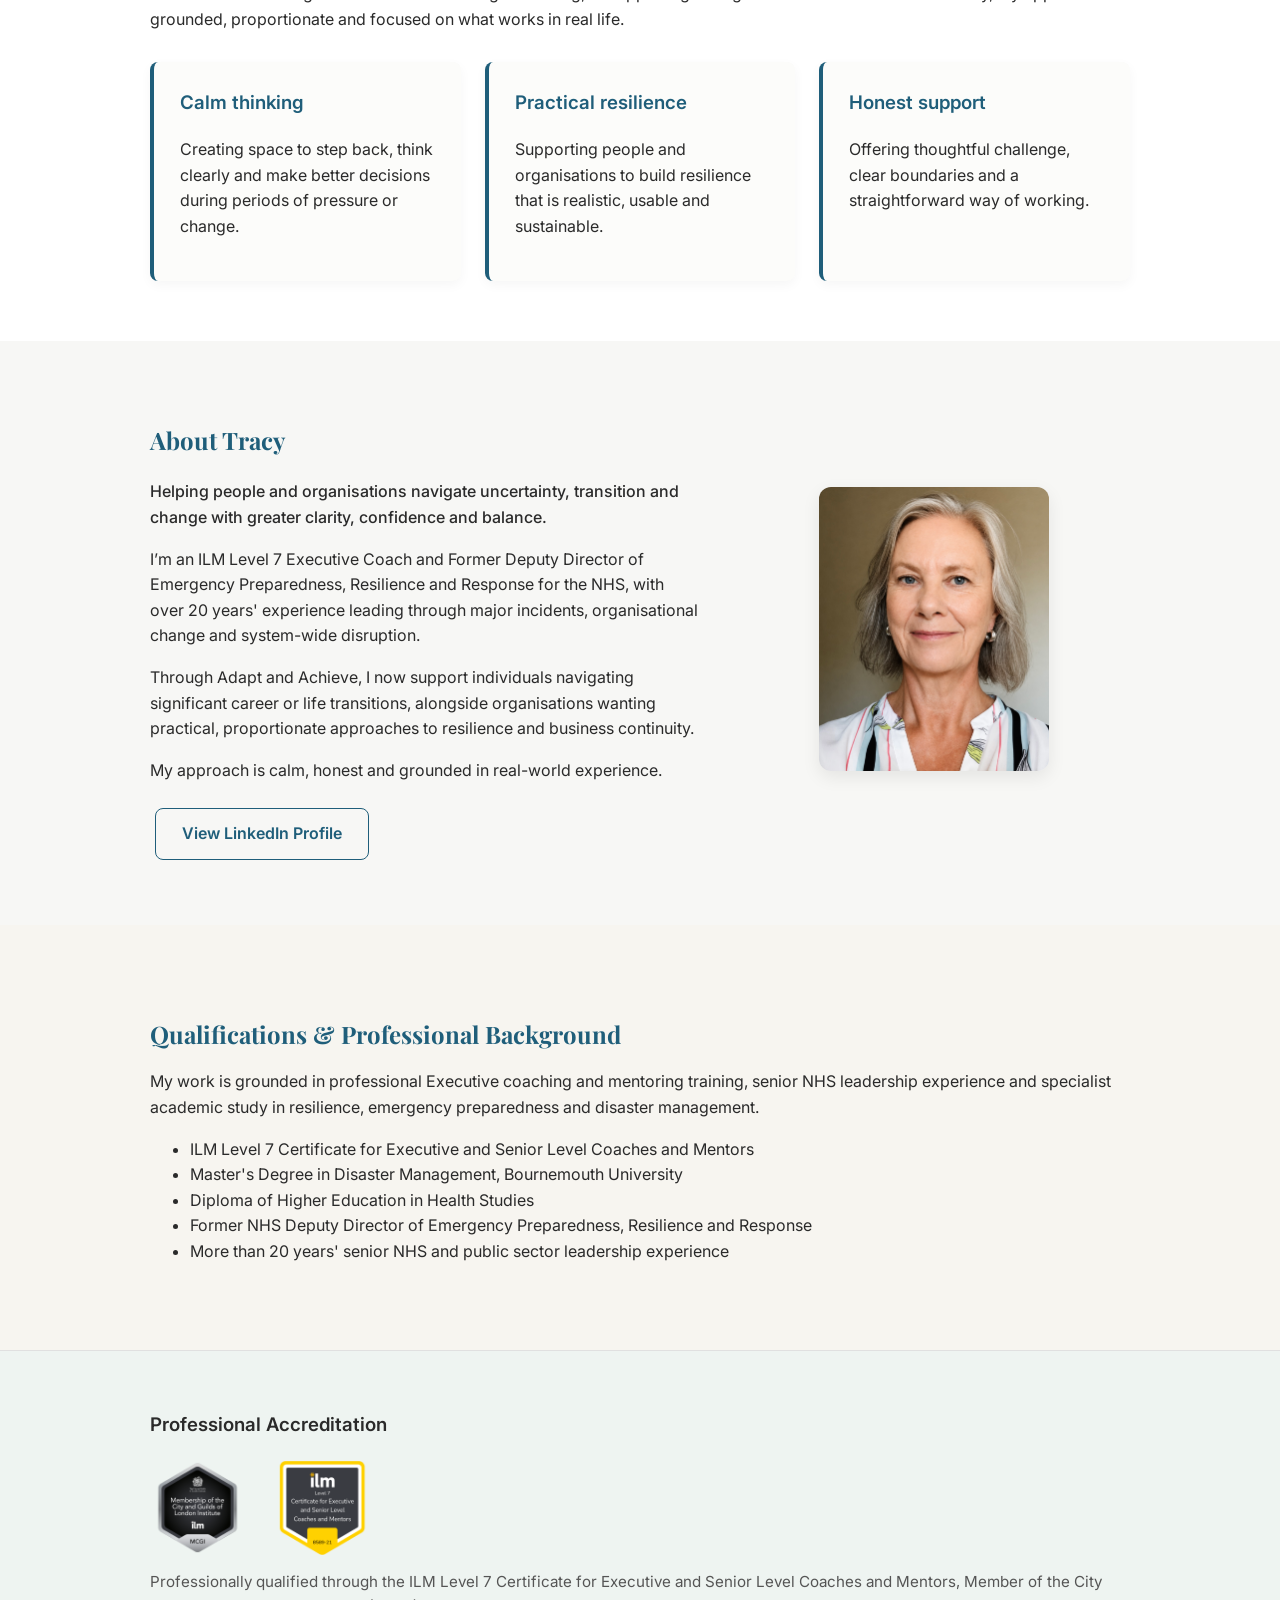
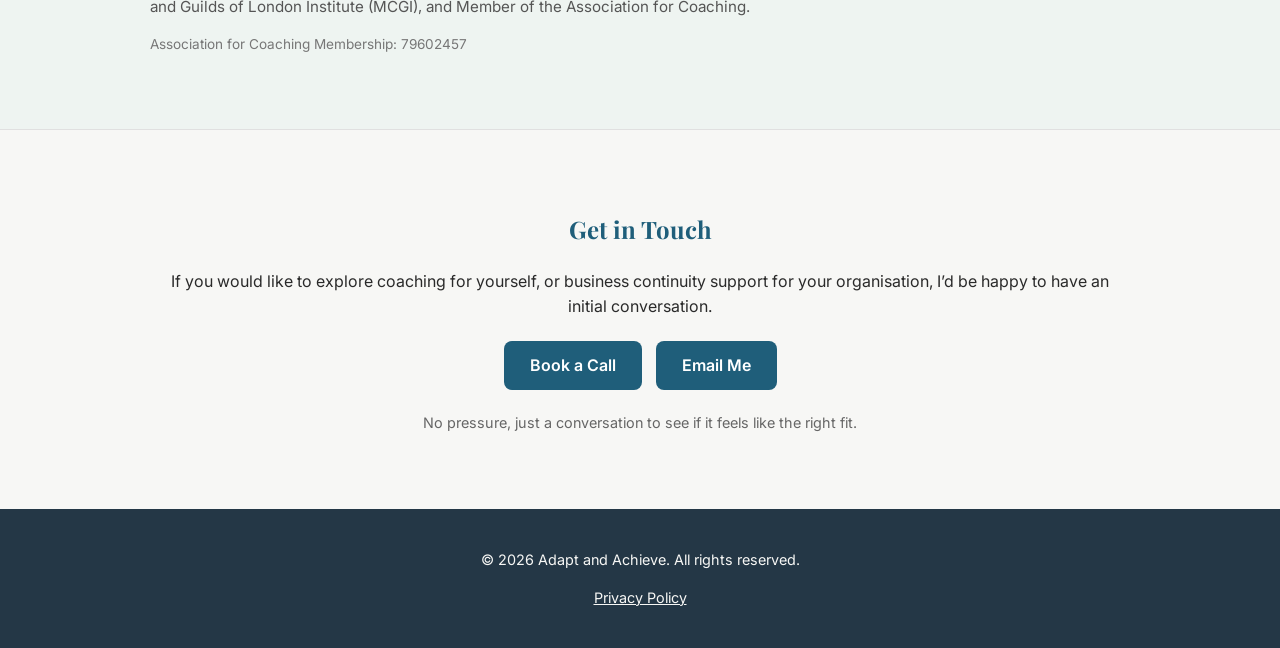
==== commit 162fc835: "Add files via upload" ====
--- a/index.html
+++ b/index.html
@@ -14,9 +14,9 @@
 
   <div class="nav">
     <a href="index.html" class="active">Home</a>
+    <a href="bc.html">Business Continuity</a>
     <a href="coaching.html">Coaching</a>
-    <a href="bc.html">Business Continuity</a>
-   </div>
+</div>
 
   <header class="hero">
     <img src="logo.png" alt="Adapt and Achieve Logo" class="logo" />
@@ -41,26 +41,31 @@
         Whether that means helping someone process change, regain confidence and think clearly about what comes next, or helping an organisation prepare for disruption, the aim is the same: practical support that builds confidence, resilience and steady progress.
       </p>
 
-      <div class="split-services">
-      <div class="split-card split-card-coaching">
-  <h3>Coaching</h3>
-  <p>
-    One-to-one coaching for people navigating change, uncertainty or transition in work or life. A calm, supportive space to think clearly, regain confidence and move forward with purpose.
-  </p>
-  <p>
-    Sometimes people do not need advice or fixing — they need space to think clearly again.
-  </p>
-  <a href="coaching.html" class="button solid">Explore Coaching</a>
+     <div class="split-services">
+
+  <div class="split-card split-card-bc">
+    <h3>Business Continuity</h3>
+    <p>
+      Practical support for organisations that want straightforward, usable business continuity arrangements without overcomplicating things.
+    </p>
+</p>
+Helping you identify risks, strengthen resilience and ensure your organisation can continue delivering essential services during disruption.
+</p>
+    <a href="bc.html" class="button solid">Explore Business Continuity</a>
+  </div>
+
+  <div class="split-card split-card-coaching">
+    <h3>Coaching</h3>
+    <p>
+      One-to-one coaching for people navigating change, uncertainty or transition in work or life. A calm, supportive space to think clearly, regain confidence and move forward with purpose.
+    </p>
+    <p>
+      Sometimes people do not need advice or fixing — they need space to think clearly again.
+    </p>
+    <a href="coaching.html" class="button solid">Explore Coaching</a>
+  </div>
+
 </div>
-
-        <div class="split-card split-card-bc">
-          <h3>Business Continuity</h3>
-          <p>
-            Practical support for organisations that want straightforward, usable business continuity arrangements without overcomplicating things.
-          </p>
-          <a href="bc.html" class="button solid">Explore Business Continuity</a>
-        </div>
-      </div>
     </div>
   </section>
 
--- a/style.css
+++ b/style.css
@@ -1,6 +1,6 @@
 :root {
   --blue: #1F5E7A;
-  --green: #3A8F6B;
+  --green: #2F6F5C;
   --light: #F7F7F5;
   --dark: #2A2A2A;
   --section-white: #FFFFFF;
@@ -339,6 +339,9 @@
   padding: 30px;
   border-radius: 8px;
   border-left: 4px solid var(--green);
+  display: flex;
+  flex-direction: column;
+}
 }
 
 .split-card h3 {
@@ -441,8 +444,8 @@
 }
 
 /* Business Continuity - green tone */
-.hero-bc {
-  background: linear-gradient(135deg, var(--green), #4aa37f);
+.hero-bc{background:linear-gradient(135deg,
+#214C56,#2F6F5C);
 }
 /* Coaching page headings */
 .page-coaching h2 {
@@ -592,4 +595,46 @@
   .qualification-grid {
     grid-template-columns: 1fr;
   }
-}+}
+.privacy-table {
+  width: 100%;
+  border-collapse: collapse;
+  margin: 1.5rem 0;
+}
+
+.privacy-table th,
+.privacy-table td {
+  border: 1px solid #d9d9d9;
+  padding: 12px;
+  text-align: left;
+  vertical-align: top;
+}
+
+.privacy-table th {
+  background-color: #f4f4f4;
+  font-weight: 600;
+}
+
+.privacy-table tr:nth-child(even) {
+  background-color: #fafafa;
+}
+/* Business Continuity page buttons */
+.page-bc .button.solid {
+    background: var(--green);
+}
+
+.page-bc .button.solid:hover {
+    background: #2F6F5C;   /* or your darker green if you change the palette */
+}
+/* Coaching page buttons */
+.page-coaching .button.solid {
+    background: var(--blue);
+}
+
+.page-coaching .button.solid:hover {
+    background: #174C63;
+}
+.split-card .button {
+    margin-top: auto;
+    align-self: flex-start;
+}
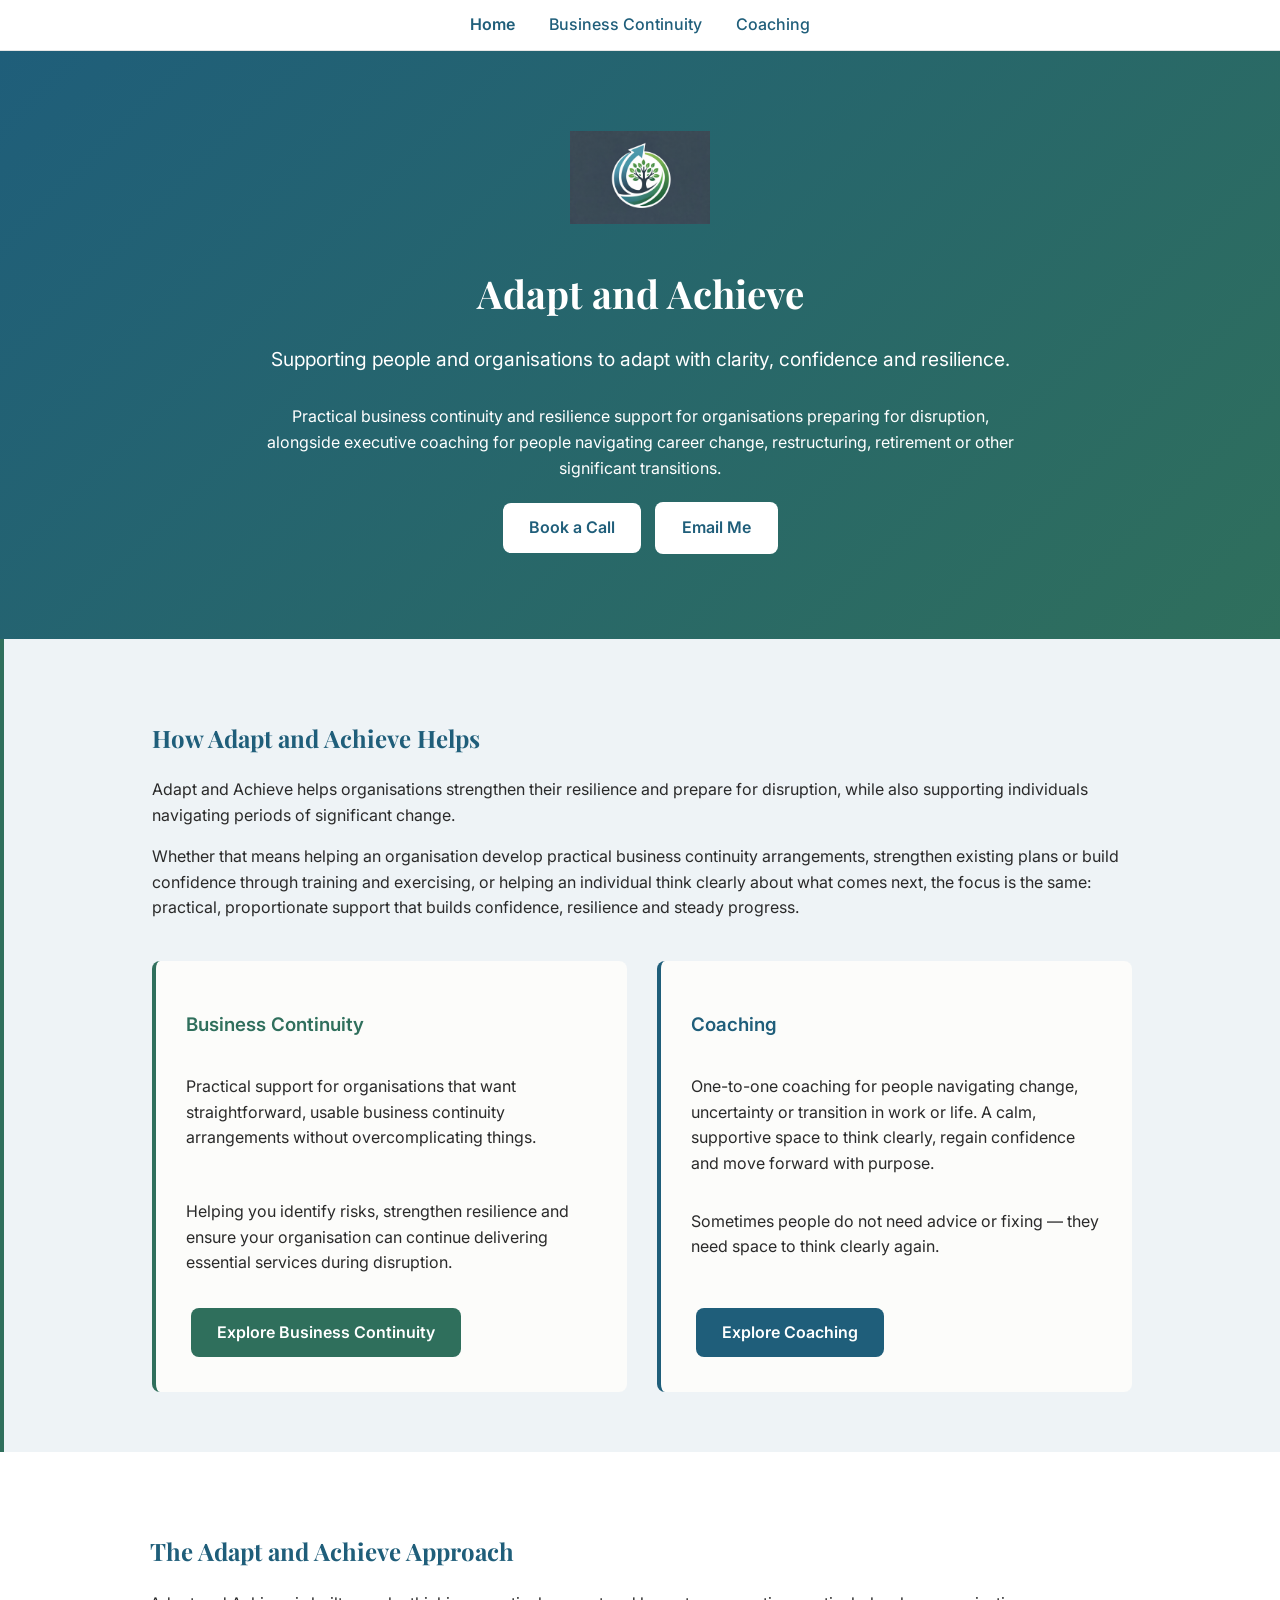
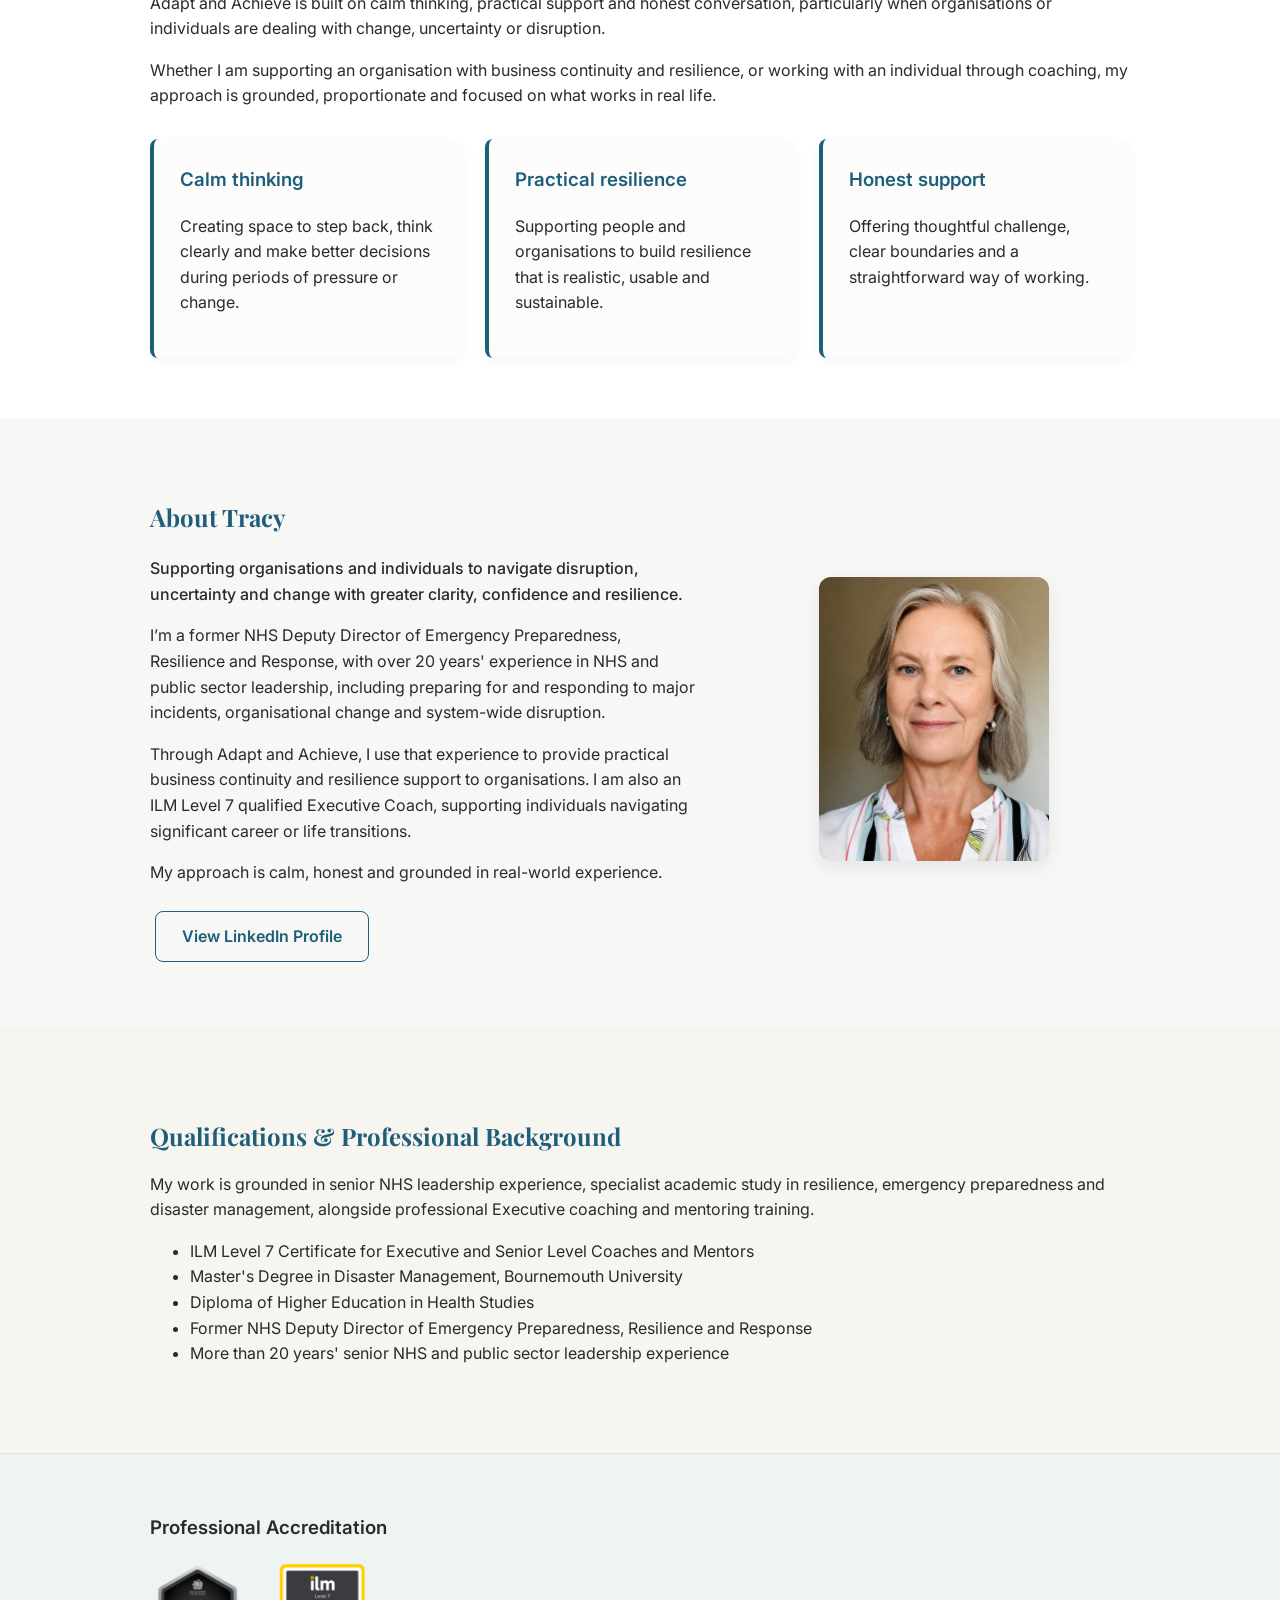
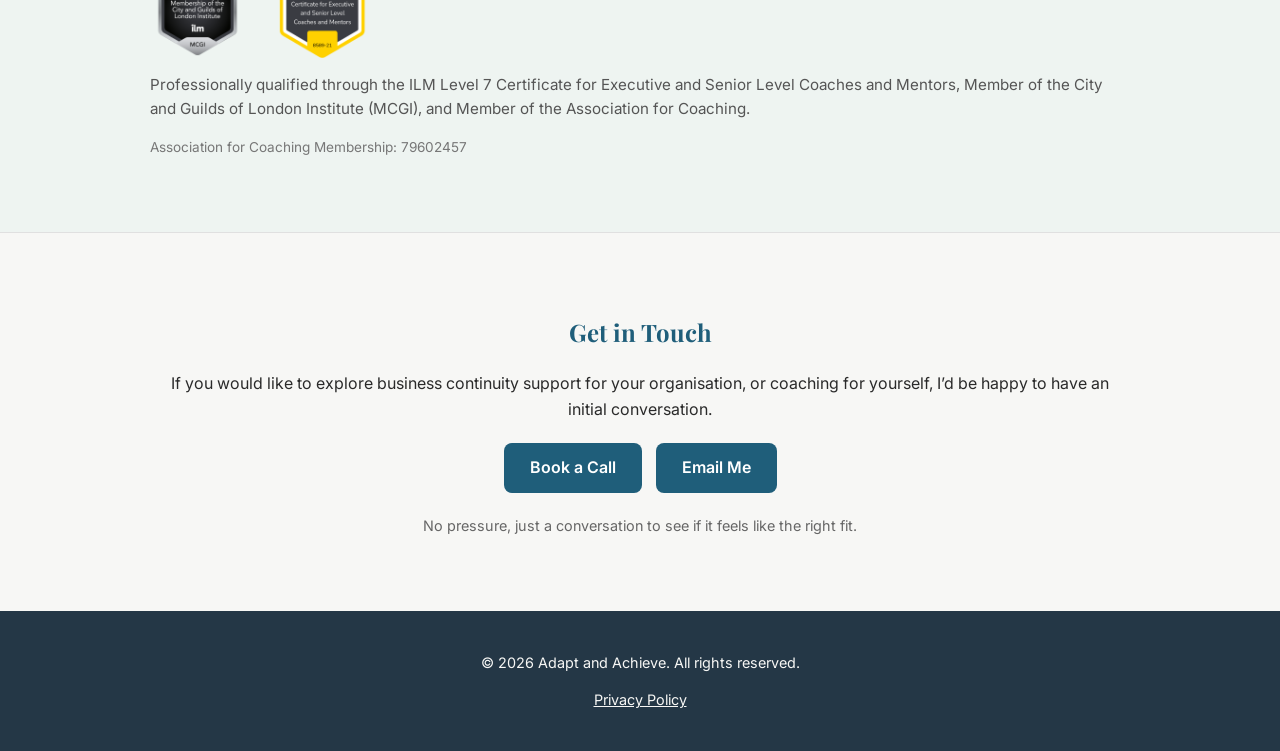
==== commit 774a5c14: "Add files via upload" ====
--- a/index.html
+++ b/index.html
@@ -11,7 +11,7 @@
   <link rel="canonical" href="https://adaptandachieve.co.uk/" />
 </head>
 <body>
-
+ 
   <div class="nav">
     <a href="index.html" class="active">Home</a>
     <a href="bc.html">Business Continuity</a>
@@ -23,7 +23,7 @@
     <h1>Adapt and Achieve</h1>
     <p class="tagline">Supporting people and organisations to adapt with clarity, confidence and resilience.</p>
     <p style="margin-top:10px; font-size:1em; max-width:760px; margin-left:auto; margin-right:auto;">
-      Coaching for people navigating career change, restructuring, retirement or other significant life transitions, alongside practical business continuity support for organisations preparing for disruption.
+      Practical business continuity and resilience support for organisations preparing for disruption, alongside executive coaching for people navigating career change, restructuring, retirement or other significant transitions.
     </p>
     <div class="buttons">
       <a href="https://calendly.com/adaptachieve/30min" target="_blank" class="button primary">Book a Call</a>
@@ -35,10 +35,10 @@
     <div class="container">
       <h2>How Adapt and Achieve Helps</h2>
       <p>
-        Adapt and Achieve supports both individuals and organisations through change.
+        Adapt and Achieve helps organisations strengthen their resilience and prepare for disruption, while also supporting individuals navigating periods of significant change.
       </p>
       <p>
-        Whether that means helping someone process change, regain confidence and think clearly about what comes next, or helping an organisation prepare for disruption, the aim is the same: practical support that builds confidence, resilience and steady progress.
+        Whether that means helping an organisation develop practical business continuity arrangements, strengthen existing plans or build confidence through training and exercising, or helping an individual think clearly about what comes next, the focus is the same: practical, proportionate support that builds confidence, resilience and steady progress.
       </p>
 
      <div class="split-services">
@@ -73,10 +73,10 @@
   <div class="container">
     <h2>The Adapt and Achieve Approach</h2>
     <p>
-      Adapt and Achieve is built on calm thinking, practical support and honest conversation, particularly during periods where life, work or identity feel unsettled.
+      Adapt and Achieve is built on calm thinking, practical support and honest conversation, particularly when organisations or individuals are dealing with change, uncertainty or disruption.
     </p>
     <p>
-      Whether I am working with an individual through coaching, or supporting an organisation with business continuity, my approach is grounded, proportionate and focused on what works in real life.
+      Whether I am supporting an organisation with business continuity and resilience, or working with an individual through coaching, my approach is grounded, proportionate and focused on what works in real life.
     </p>
 
     <div class="culture-grid">
@@ -104,14 +104,14 @@
         <div class="about-text">
           <h2>About Tracy</h2>
           <p style="font-weight:500; margin-bottom:15px;">
-            Helping people and organisations navigate uncertainty, transition and change with greater clarity, confidence and balance.
+            Supporting organisations and individuals to navigate disruption, uncertainty and change with greater clarity, confidence and resilience.
           </p>
           <p>
-            I’m an ILM Level 7 Executive Coach and Former Deputy Director of Emergency Preparedness, Resilience and Response for the NHS, with over 20 years' experience leading through major incidents, organisational change and system-wide disruption.
+            I’m a former NHS Deputy Director of Emergency Preparedness, Resilience and Response, with over 20 years' experience in NHS and public sector leadership, including preparing for and responding to major incidents, organisational change and system-wide disruption.
 
           </p>
           <p>
-            Through Adapt and Achieve, I now support individuals navigating significant career or life transitions, alongside organisations wanting practical, proportionate approaches to resilience and business continuity.
+            Through Adapt and Achieve, I use that experience to provide practical business continuity and resilience support to organisations. I am also an ILM Level 7 qualified Executive Coach, supporting individuals navigating significant career or life transitions.
           </p>
           <p>
             My approach is calm, honest and grounded in real-world experience.
@@ -133,7 +133,7 @@
     <h2>Qualifications & Professional Background</h2>
 
     <p>
-      My work is grounded in professional Executive coaching and mentoring training, senior NHS leadership experience and specialist academic study in resilience, emergency preparedness and disaster management.
+      My work is grounded in senior NHS leadership experience, specialist academic study in resilience, emergency preparedness and disaster management, alongside professional Executive coaching and mentoring training.
     </p>
 
     <ul class="qualification-list">
@@ -169,7 +169,7 @@
     <div class="container">
       <h2>Get in Touch</h2>
       <p>
-        If you would like to explore coaching for yourself, or business continuity support for your organisation, I’d be happy to have an initial conversation.
+        If you would like to explore business continuity support for your organisation, or coaching for yourself, I’d be happy to have an initial conversation.
       </p>
       <p>
         <a href="https://calendly.com/adaptachieve/30min" target="_blank" class="button solid">Book a Call</a>
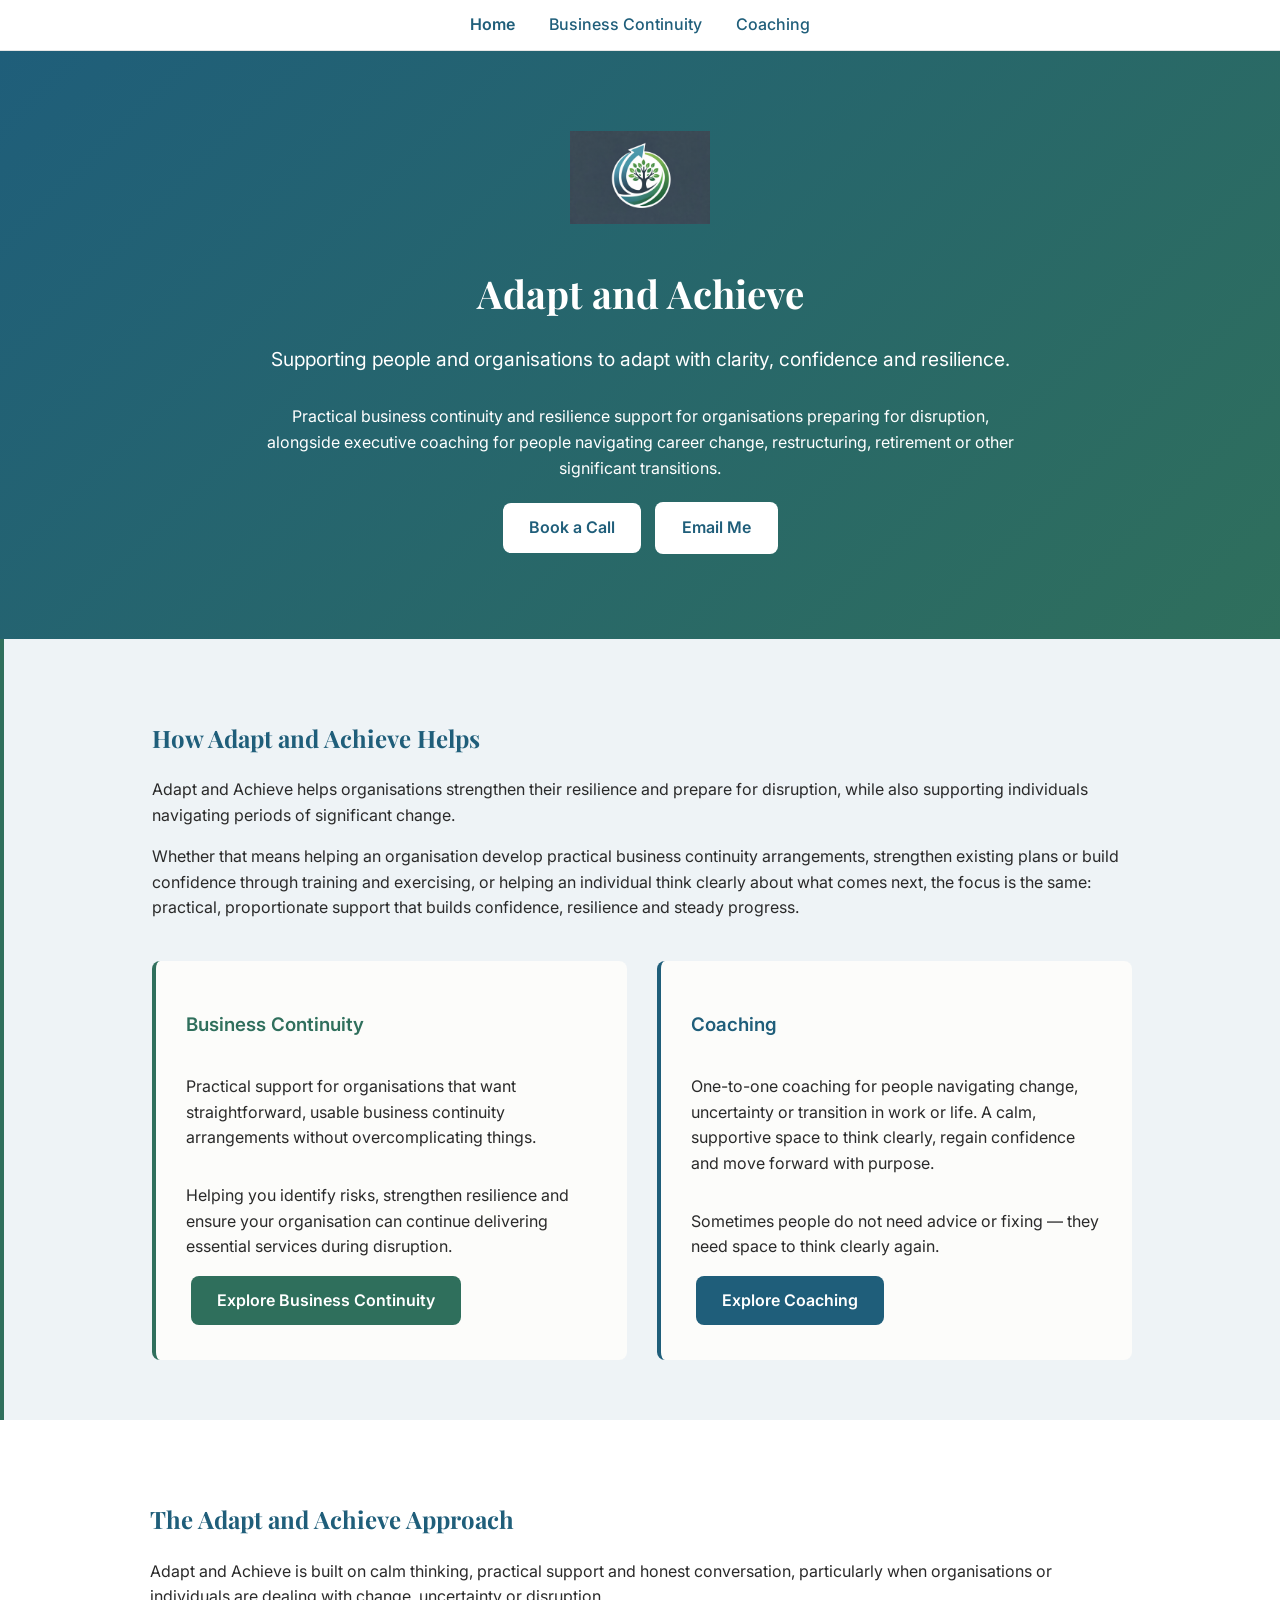
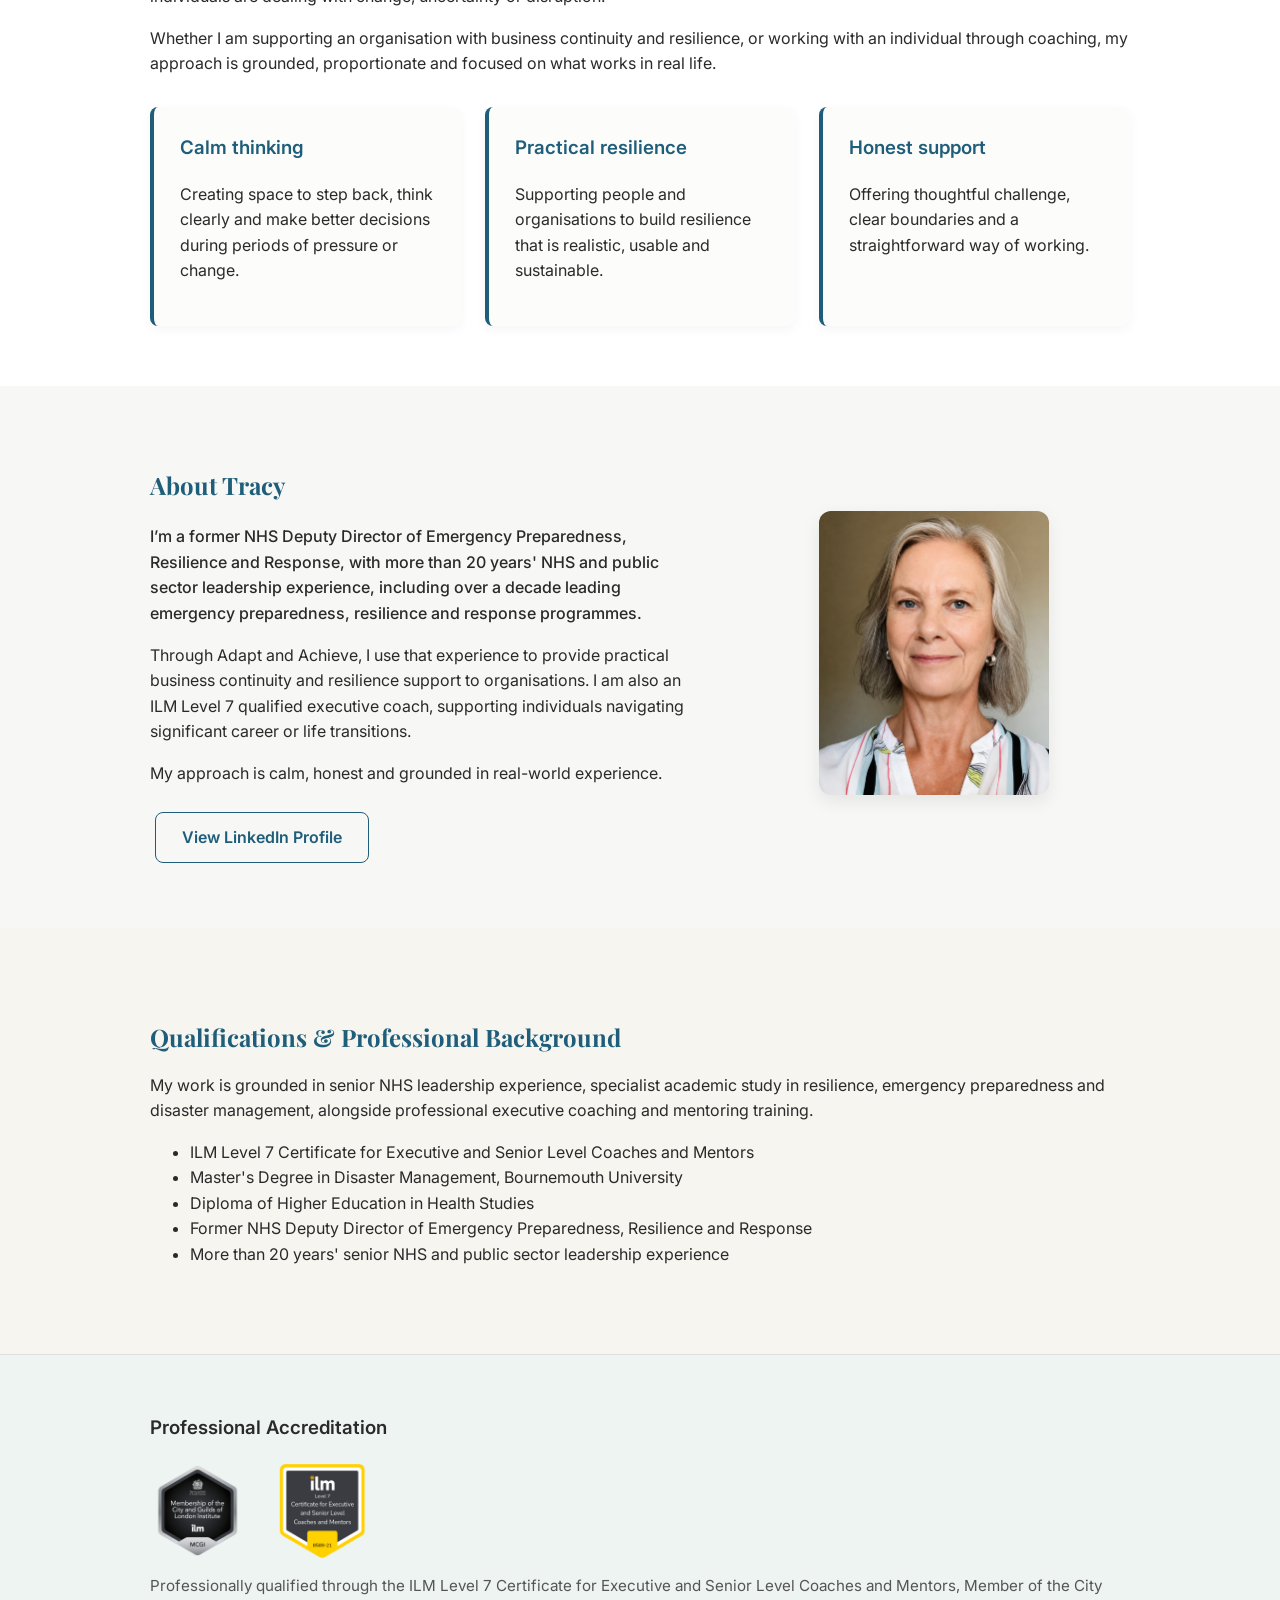
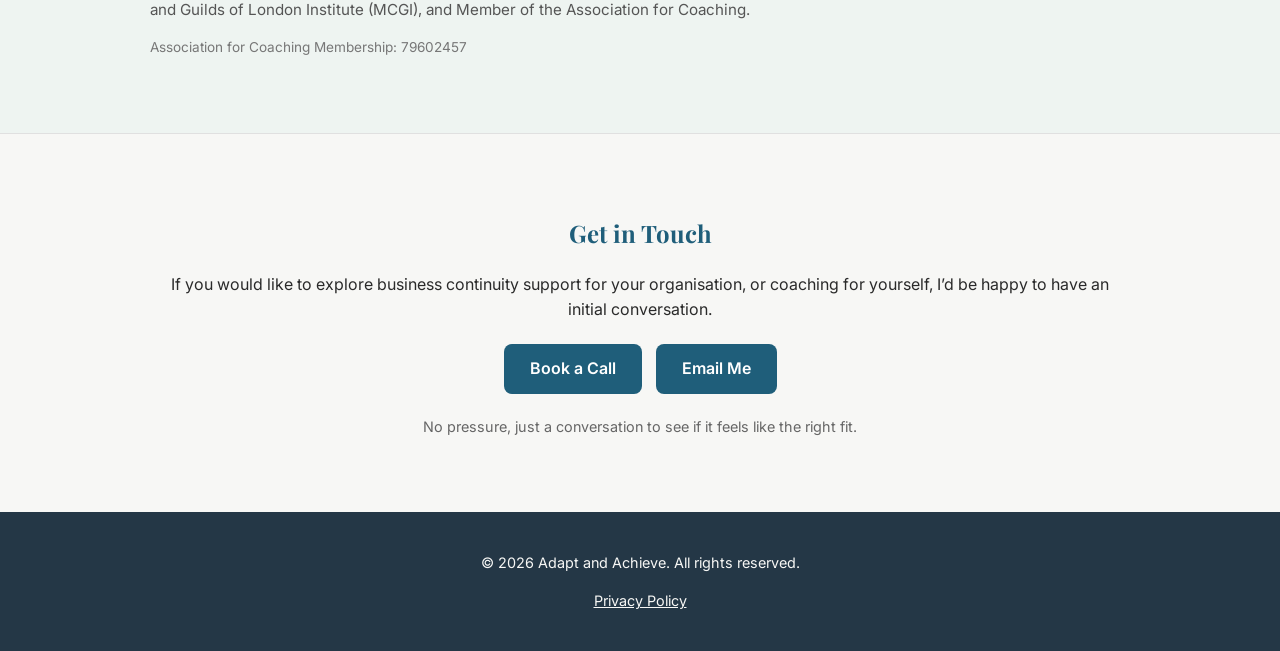
==== commit 7e849ff0: "Add files via upload" ====
--- a/index.html
+++ b/index.html
@@ -45,11 +45,11 @@
 
   <div class="split-card split-card-bc">
     <h3>Business Continuity</h3>
-    <p>
-      Practical support for organisations that want straightforward, usable business continuity arrangements without overcomplicating things.
-    </p>
+<p>
+  Practical support for organisations that want straightforward, usable business continuity arrangements without overcomplicating things.
 </p>
-Helping you identify risks, strengthen resilience and ensure your organisation can continue delivering essential services during disruption.
+<p>
+  Helping you identify risks, strengthen resilience and ensure your organisation can continue delivering essential services during disruption.
 </p>
     <a href="bc.html" class="button solid">Explore Business Continuity</a>
   </div>
@@ -104,14 +104,12 @@
         <div class="about-text">
           <h2>About Tracy</h2>
           <p style="font-weight:500; margin-bottom:15px;">
-            Supporting organisations and individuals to navigate disruption, uncertainty and change with greater clarity, confidence and resilience.
-          </p>
-          <p>
-            I’m a former NHS Deputy Director of Emergency Preparedness, Resilience and Response, with over 20 years' experience in NHS and public sector leadership, including preparing for and responding to major incidents, organisational change and system-wide disruption.
+                      
+            I’m a former NHS Deputy Director of Emergency Preparedness, Resilience and Response, with more than 20 years' NHS and public sector leadership experience, including over a decade leading emergency preparedness, resilience and response programmes.
 
           </p>
           <p>
-            Through Adapt and Achieve, I use that experience to provide practical business continuity and resilience support to organisations. I am also an ILM Level 7 qualified Executive Coach, supporting individuals navigating significant career or life transitions.
+            Through Adapt and Achieve, I use that experience to provide practical business continuity and resilience support to organisations. I am also an ILM Level 7 qualified executive coach, supporting individuals navigating significant career or life transitions.
           </p>
           <p>
             My approach is calm, honest and grounded in real-world experience.
@@ -133,7 +131,7 @@
     <h2>Qualifications & Professional Background</h2>
 
     <p>
-      My work is grounded in senior NHS leadership experience, specialist academic study in resilience, emergency preparedness and disaster management, alongside professional Executive coaching and mentoring training.
+      My work is grounded in senior NHS leadership experience, specialist academic study in resilience, emergency preparedness and disaster management, alongside professional executive coaching and mentoring training.
     </p>
 
     <ul class="qualification-list">
